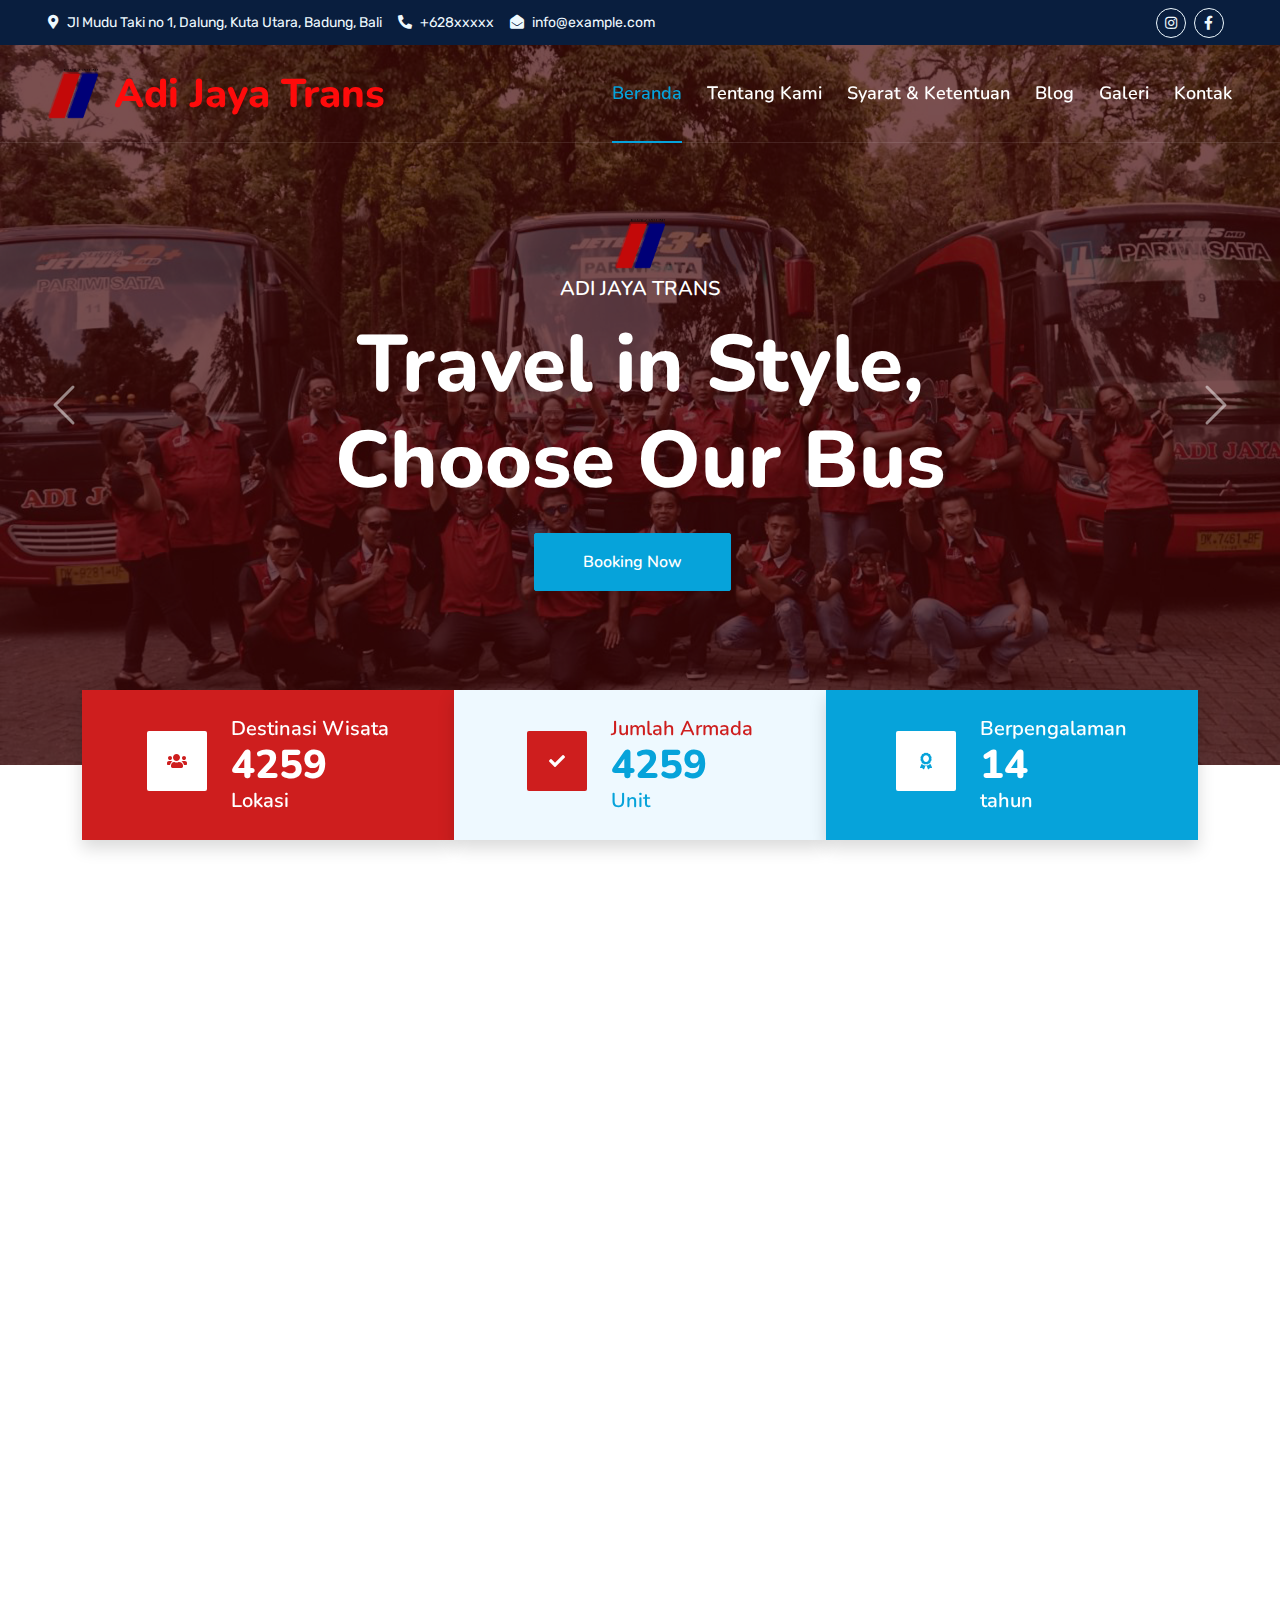
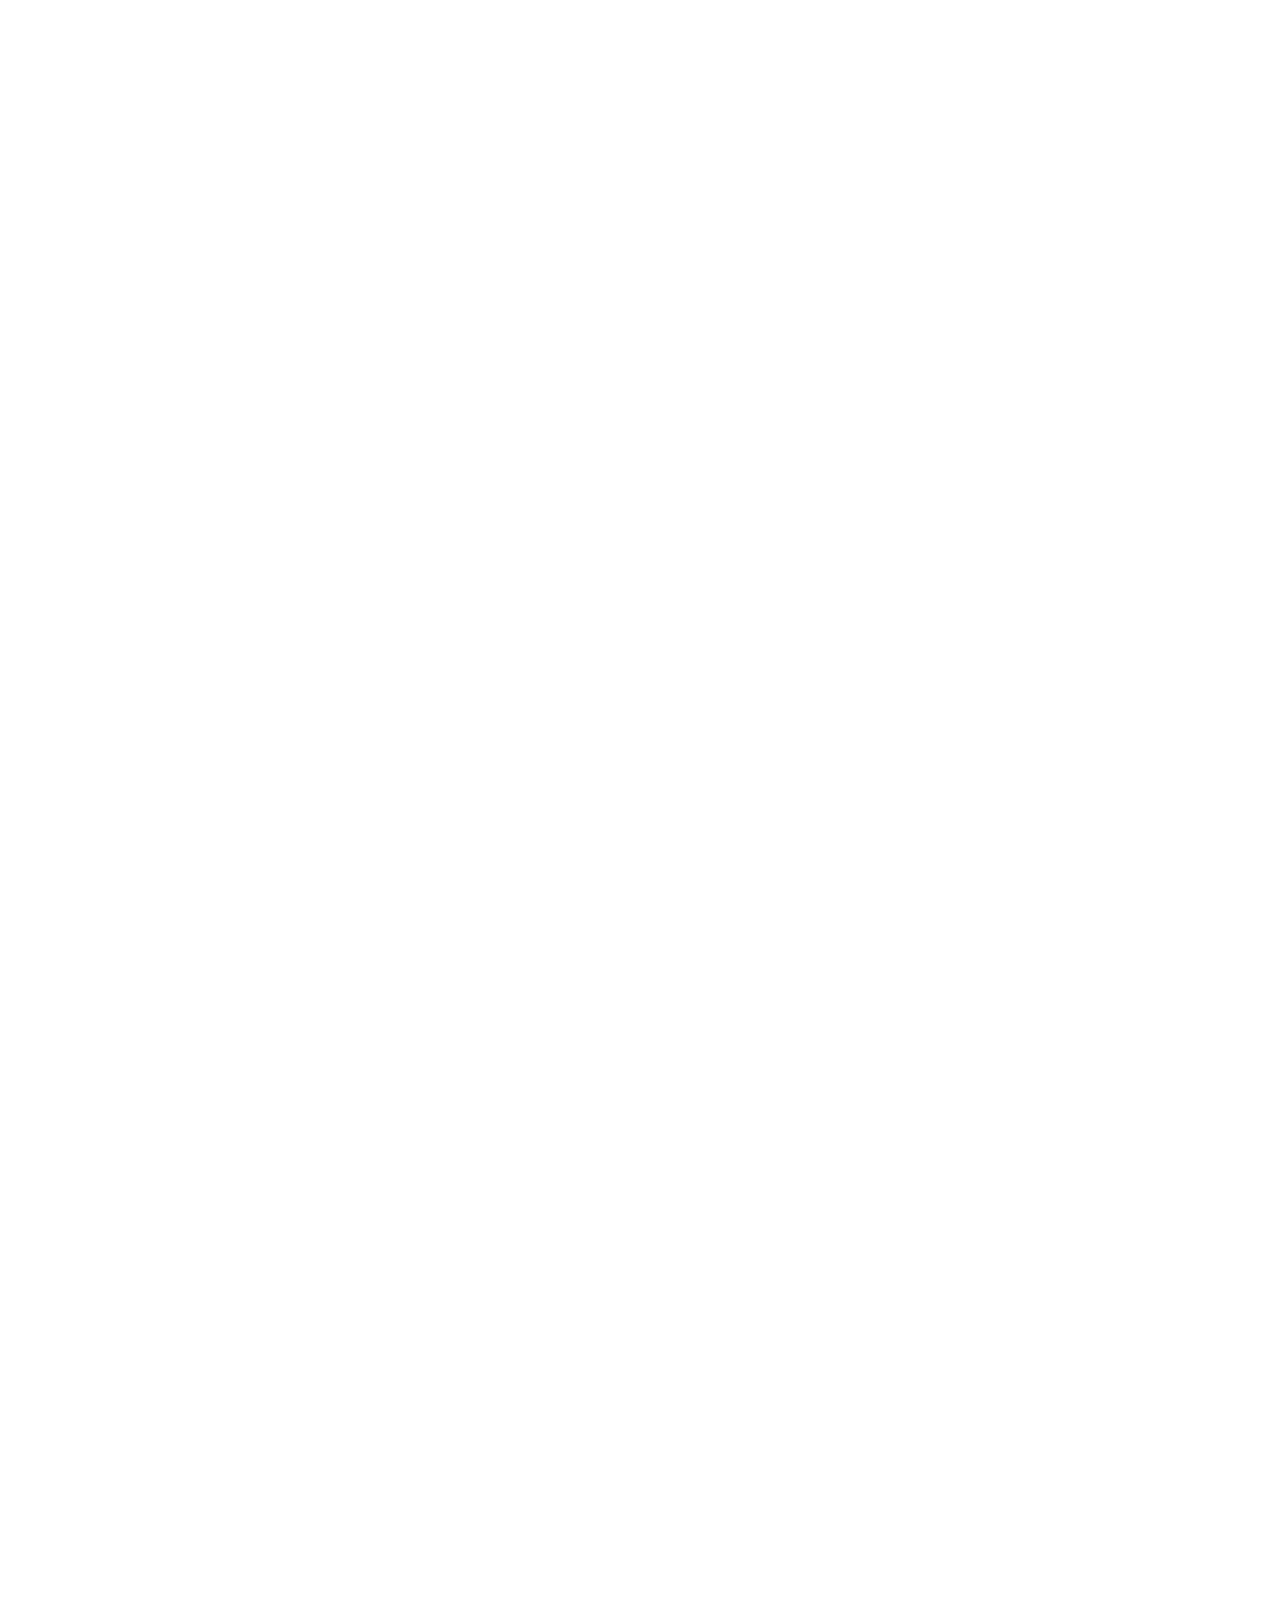
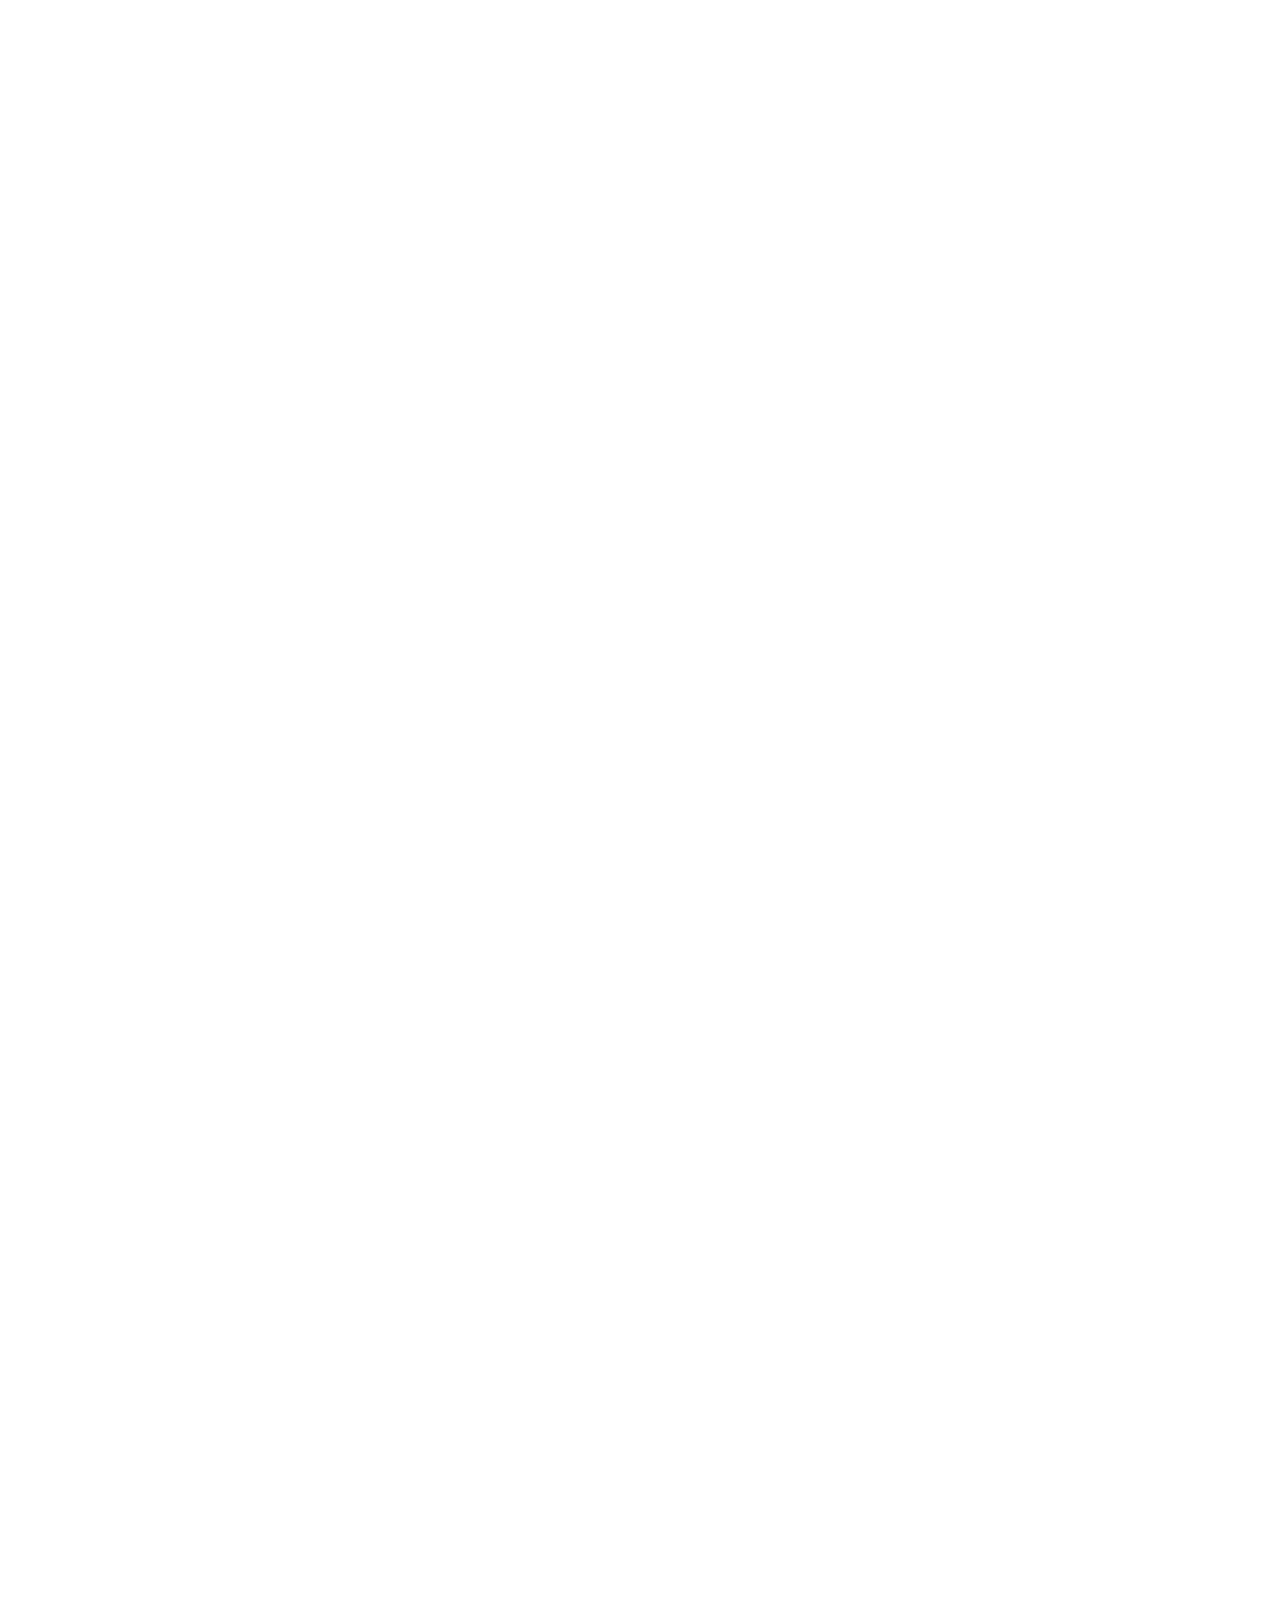
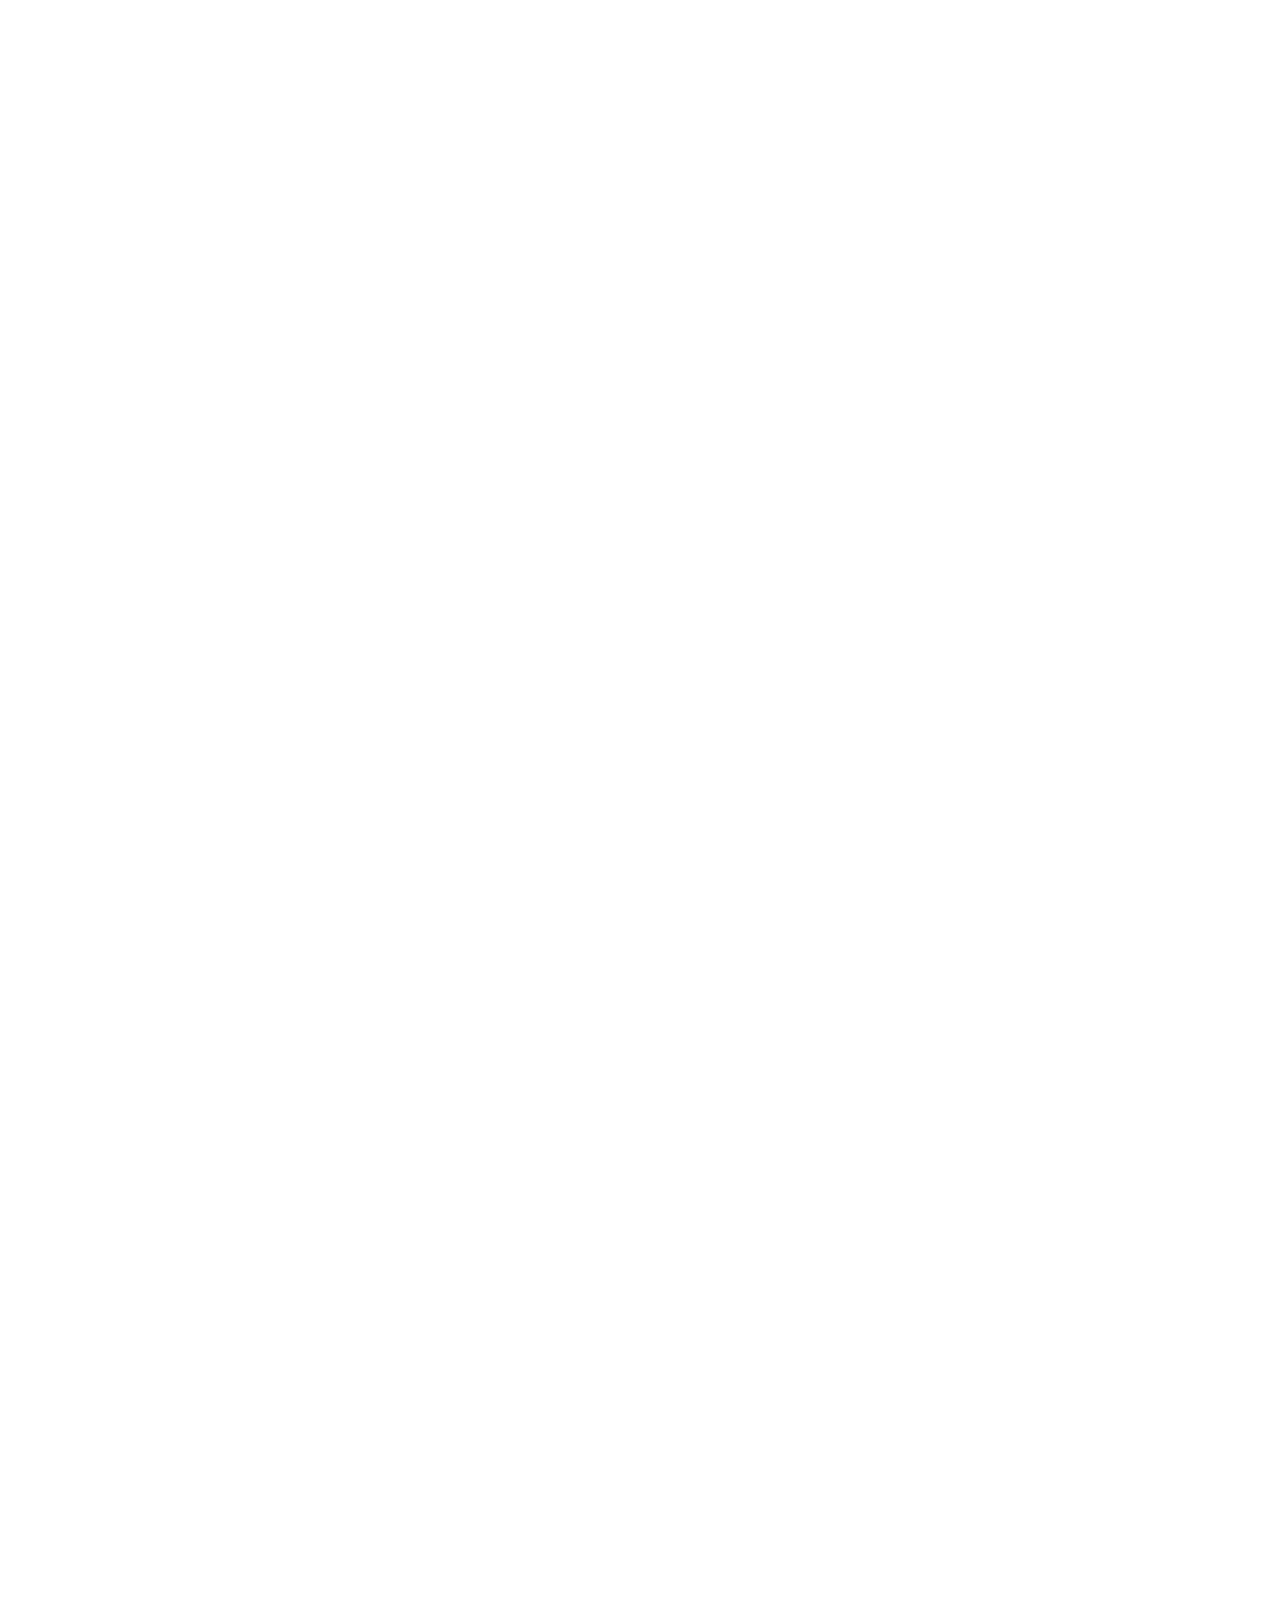
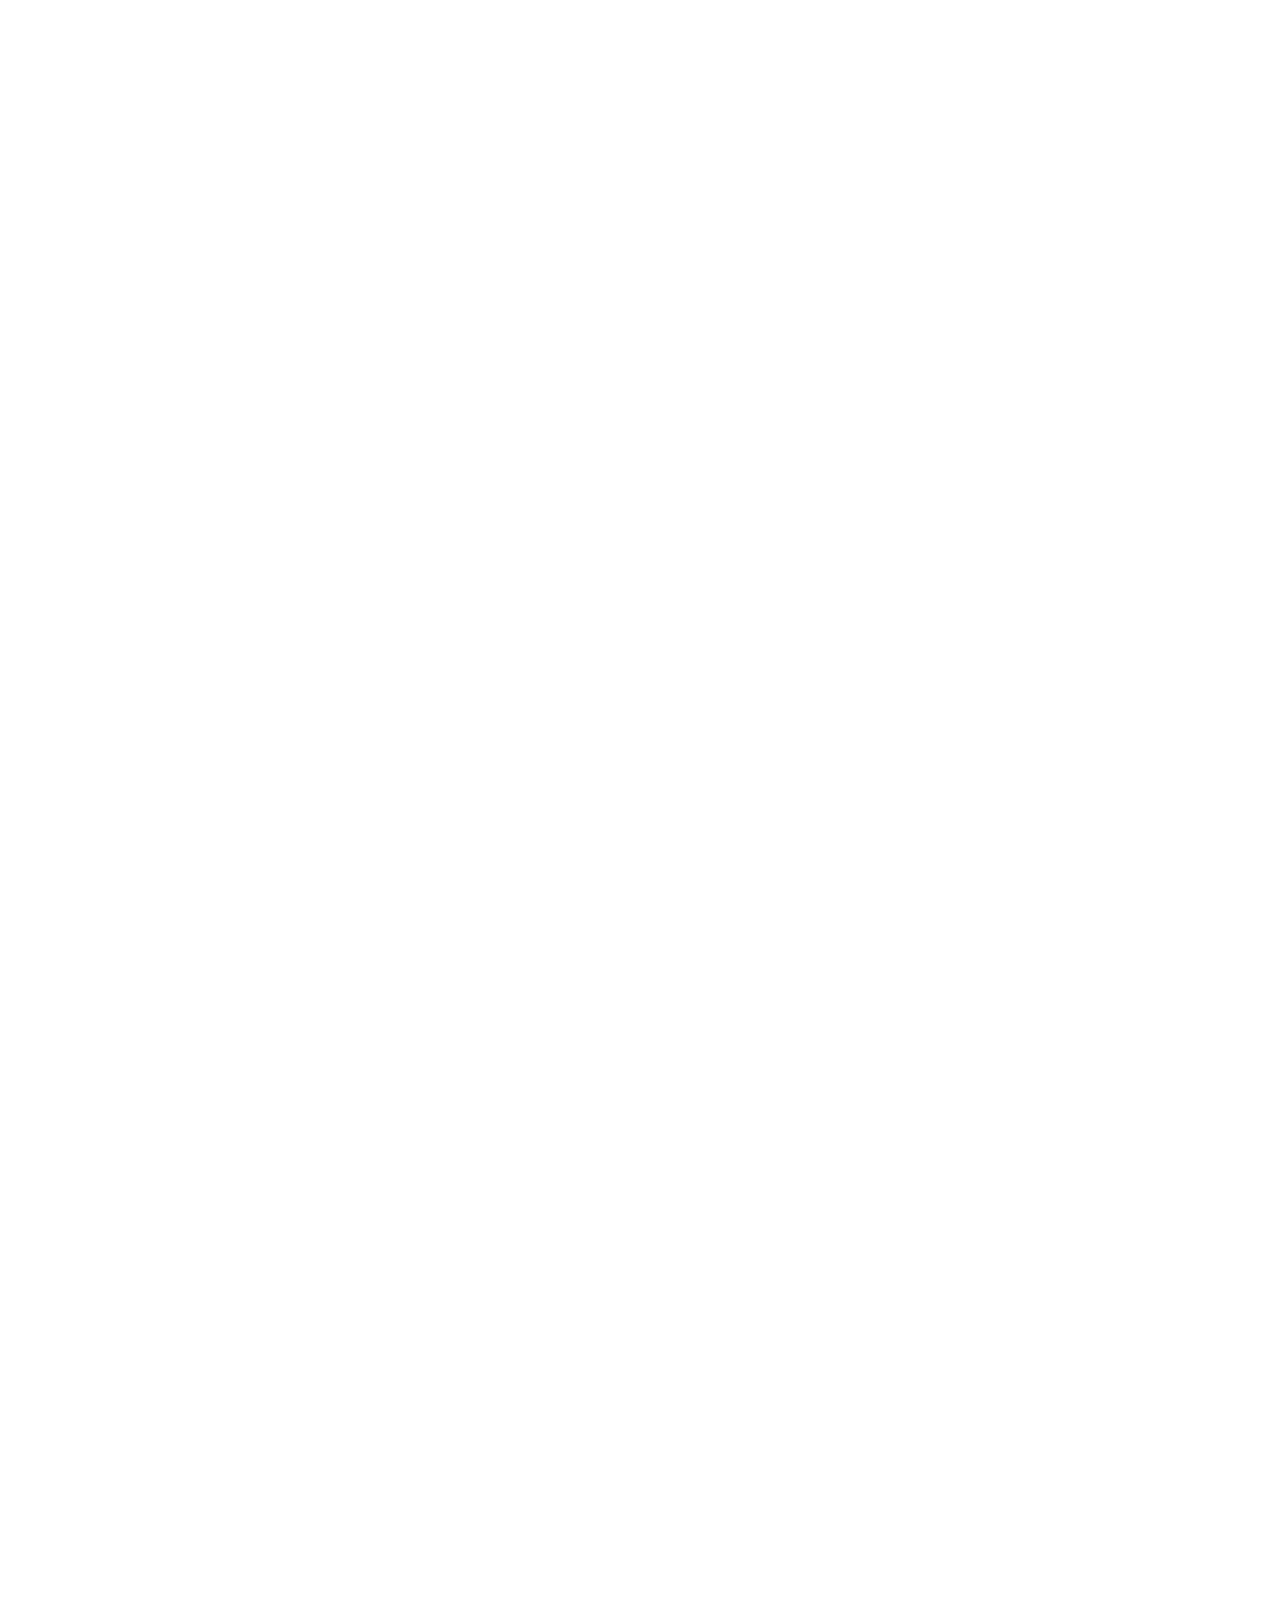
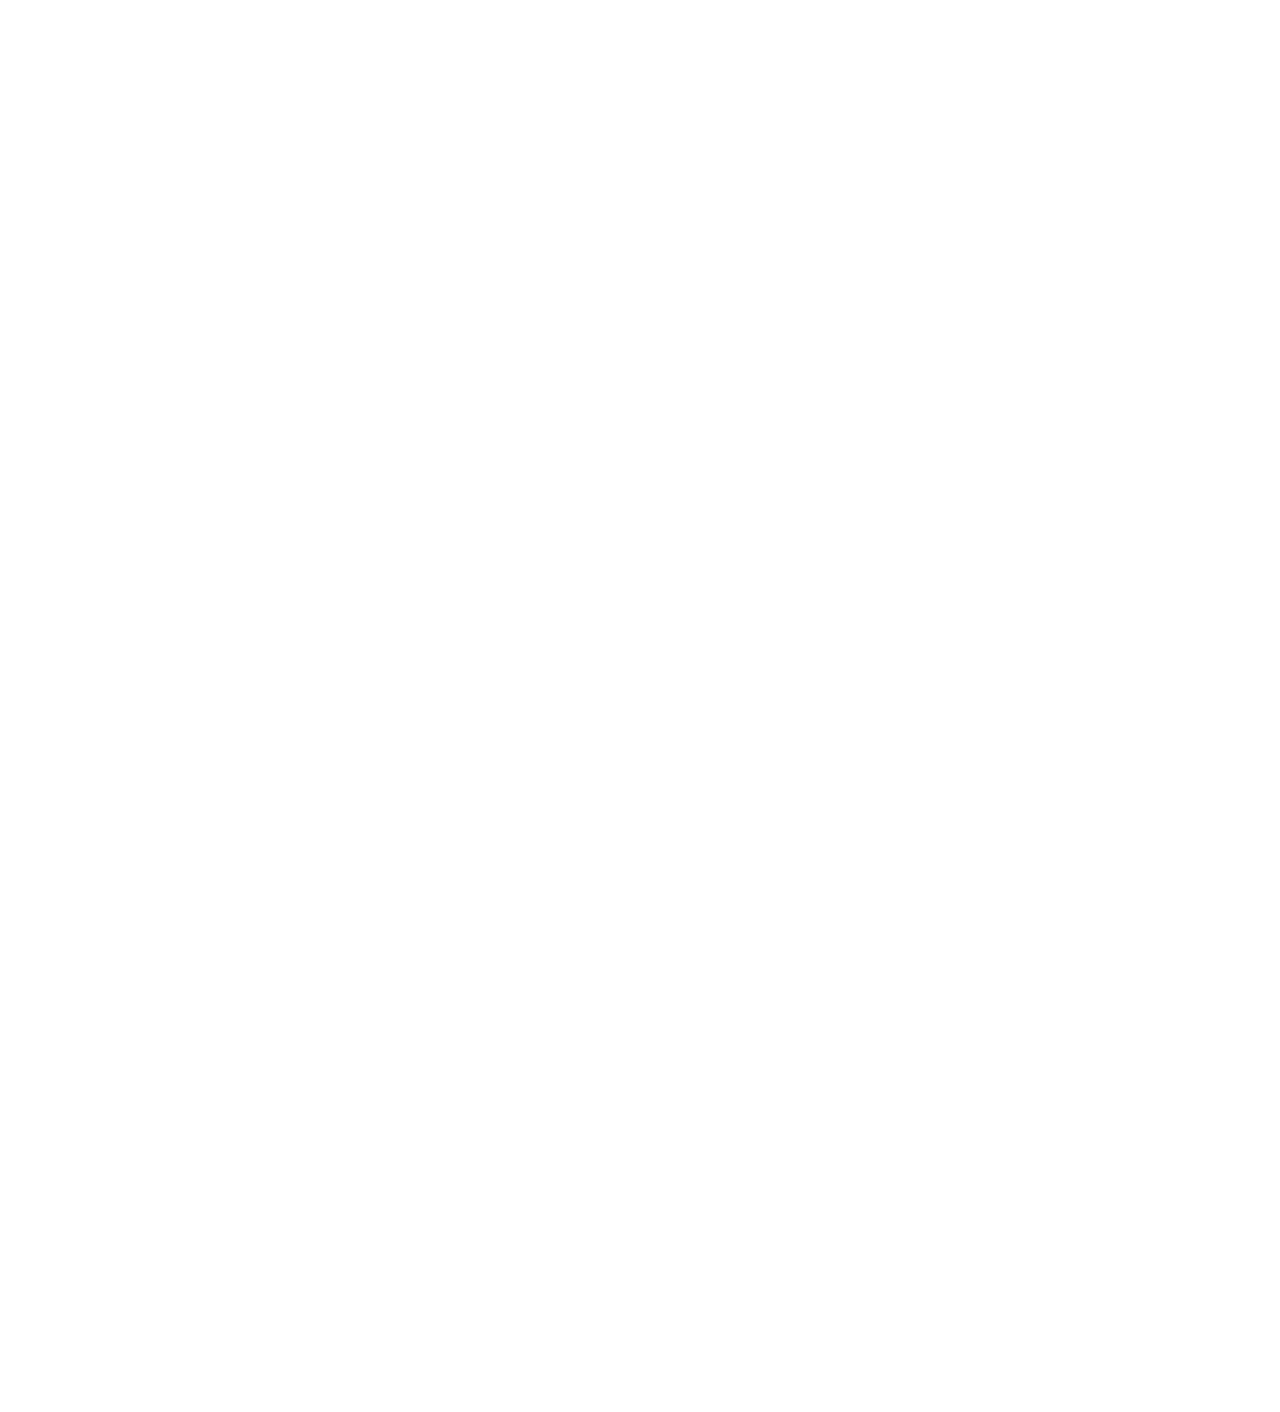
==== index.html @ eb5b50e1 "Add files via upload" ====
<!DOCTYPE html>
<html lang="en">

<head>
    <meta charset="utf-8">
    <title>Adi Jaya Trans</title>
    <link rel="icon" type="image/png" href ="D:\ADI JAYA\web\adi jaya trans\img\LOGO-ADI-JAYA.png">
    <meta content="width=device-width, initial-scale=1.0" name="viewport">
    <meta content="Free HTML Templates" name="keywords">
    <meta content="Free HTML Templates" name="description">

    <!-- Favicon -->
    <link href="img/favicon.ico" rel="icon">

    <!-- Google Web Fonts -->
    <link rel="preconnect" href="https://fonts.googleapis.com">
    <link rel="preconnect" href="https://fonts.gstatic.com" crossorigin>
    <link href="https://fonts.googleapis.com/css2?family=Nunito:wght@400;600;700;800&family=Rubik:wght@400;500;600;700&display=swap" rel="stylesheet">

    <!-- Icon Font Stylesheet -->
    <link href="https://cdnjs.cloudflare.com/ajax/libs/font-awesome/5.10.0/css/all.min.css" rel="stylesheet">
    <link href="https://cdn.jsdelivr.net/npm/bootstrap-icons@1.4.1/font/bootstrap-icons.css" rel="stylesheet">

    <!-- Libraries Stylesheet -->
    <link href="lib/owlcarousel/assets/owl.carousel.min.css" rel="stylesheet">
    <link href="lib/animate/animate.min.css" rel="stylesheet">

    <!-- Customized Bootstrap Stylesheet -->
    <link href="css/bootstrap.min.css" rel="stylesheet">

    <!-- Template Stylesheet -->
    <link href="css/style.css" rel="stylesheet">
</head>

<body>
    <!-- Spinner Start -->
    <div id="spinner" class="show bg-white position-fixed translate-middle w-100 vh-100 top-50 start-50 d-flex align-items-center justify-content-center">
        <div class="spinner"></div>
    </div>
    <!-- Spinner End -->


    <!-- Topbar Start -->
    <div class="container-fluid bg-dark px-5 d-none d-lg-block">
        <div class="row gx-0">
            <div class="col-lg-8 text-center text-lg-start mb-2 mb-lg-0">
                <div class="d-inline-flex align-items-center" style="height: 45px;">
                    <small class="me-3 text-light"><i class="fa fa-map-marker-alt me-2"></i>Jl Mudu Taki no 1, Dalung, Kuta Utara, Badung, Bali</small>
                    <small class="me-3 text-light"><i class="fa fa-phone-alt me-2"></i>+628xxxxx</small>
                    <small class="text-light"><i class="fa fa-envelope-open me-2"></i>info@example.com</small>
                </div>
            </div>
            <div class="col-lg-4 text-center text-lg-end">
                <div class="d-inline-flex align-items-center" style="height: 45px;">
                    <a class="btn btn-sm btn-outline-light btn-sm-square rounded-circle me-2" href="https://instagram.com/adijaya.trans?igshid=Yzg5MTU1MDY="><i class="fab fa-instagram fw-normal"></i></a>
                    <a class="btn btn-sm btn-outline-light btn-sm-square rounded-circle me-2" href=""><i class="fab fa-facebook-f fw-normal"></i></a>
                </div>
            </div>
        </div>
    </div>
    <!-- Topbar End -->


    <!-- Navbar & Carousel Start -->
    <div class="container-fluid position-relative p-0">
        <nav class="navbar navbar-expand-lg navbar-dark px-5 py-3 py-lg-0">
            <a href="index.html" class="navbar-brand p-0">
            <img  src="img/LOGO-ADI-JAYA.png" style="width: 50px; height: 50px;  cover;" alt="">
            </a>
            <a href="index.html" class="navbar-brand p-0">
                <h1 class="m-0"></i>Adi Jaya Trans</h1>
            </a>
            <button class="navbar-toggler" type="button" data-bs-toggle="collapse" data-bs-target="#navbarCollapse">
                <span class="fa fa-bars"></span>
            </button>
            <div class="collapse navbar-collapse" id="navbarCollapse">
                <div class="navbar-nav ms-auto py-0">
                    <a href="index.html" class="nav-item nav-link active">Beranda</a>
                    <a href="about.html" class="nav-item nav-link">Tentang Kami</a>
                    <a href="service.html" class="nav-item nav-link">Syarat & Ketentuan</a>
                    <a href="blog.html" class="nav-item nav-link ">Blog</a>
                    <a href="team.html" class="nav-item nav-link ">Galeri</a>
                    <a href="contact.html" class="nav-item nav-link">Kontak</a>
                </div>
             </div>
        </nav>

        <div id="header-carousel" class="carousel slide carousel-fade" data-bs-ride="carousel">
            <div class="carousel-inner">
                <div class="carousel-item active">
                    <img class="w-100" src="img/carousel-1.jpg" alt="Image">
                    <div class="carousel-caption d-flex flex-column align-items-center justify-content-center">
                        <div class="p-3" style="max-width: 900px;">
                            <img class="animated slideInDown mb-2" src="img/LOGO-ADI-JAYA.png" style="width: 50px; height: 50px;  cover;" alt="">
                            <h5 class="text-white text-uppercase mb-3 animated slideInDown">Adi Jaya Trans</h5>
                            <h1 class="display-1 text-white mb-md-4 animated zoomIn">Travel in Style, Choose Our Bus</h1>
                            <a href="https://api.whatsapp.com/send?phone=6285952666060" class="btn btn-primary py-md-3 px-md-5 me-3 animated slideInLeft">Booking Now</a>    
                        </div>
                    </div>
                </div>
                <div class="carousel-item">
                    <img class="w-100" src="img/carousel-2.jpg" alt="Image">
                    <div class="carousel-caption d-flex flex-column align-items-center justify-content-center">
                        <div class="p-3" style="max-width: 900px;">
                            <img class="animated slideInDown mb-2" src="img/LOGO-ADI-JAYA.png" style="width: 50px; height: 50px;  cover;" alt="">
                            <h5 class="text-white text-uppercase mb-3 animated slideInDown">Adi Jaya Trans</h5>
                            <h1 class="display-1 text-white mb-md-4 animated zoomIn">Let's Explore The World </h1>
                            <a href="https://api.whatsapp.com/send?phone=6285952666060" class="btn btn-primary py-md-3 px-md-5 me-3 animated slideInLeft">Booking Now</a>
                        </div>
                    </div>
                </div>
            </div>
            <button class="carousel-control-prev" type="button" data-bs-target="#header-carousel"
                data-bs-slide="prev">
                <span class="carousel-control-prev-icon" aria-hidden="true"></span>
                <span class="visually-hidden">Previous</span>
            </button>
            <button class="carousel-control-next" type="button" data-bs-target="#header-carousel"
                data-bs-slide="next">
                <span class="carousel-control-next-icon" aria-hidden="true"></span>
                <span class="visually-hidden">Next</span>
            </button>
        </div>
    </div>
    <!-- Navbar & Carousel End -->
    <!-- Facts Start -->
    <div class="container-fluid facts py-5 pt-lg-0">
        <div class="container py-5 pt-lg-0">
            <div class="row gx-0">
                <div class="col-lg-4 wow zoomIn" data-wow-delay="0.1s">
                    <div class="bg-primary2 shadow d-flex align-items-center justify-content-center p-4" style="height: 150px;">
                        <div class="bg-white d-flex align-items-center justify-content-center rounded mb-2" style="width: 60px; height: 60px;">
                            <i class="fa fa-users text-primary2"></i>
                        </div>
                        <div class="ps-4">
                            <h5 class="text-white mb-0">Destinasi Wisata</h5>
                            <h1 class="text-white mb-0" data-toggle="counter-up">12345</h1>
                            <h5 class="text-white mb-0">Lokasi</h5>
                        </div>
                    </div>
                </div>
                <div class="col-lg-4 wow zoomIn" data-wow-delay="0.3s">
                    <div class="bg-light shadow d-flex align-items-center justify-content-center p-4" style="height: 150px;">
                        <div class="bg-primary2 d-flex align-items-center justify-content-center rounded mb-2" style="width: 60px; height: 60px;">
                            <i class="fa fa-check text-white"></i>
                        </div>
                        <div class="ps-4">
                            <h5 class="text-primary2 mb-0">Jumlah Armada</h5>
                            <h1 class="text-primary mb-0" data-toggle="counter-up">12345</h1>
                            <h5 class="text-primary mb-0">Unit</h5>
                        </div>
                    </div>
                </div>
                <div class="col-lg-4 wow zoomIn" data-wow-delay="0.6s">
                    <div class="bg-primary shadow d-flex align-items-center justify-content-center p-4" style="height: 150px;">
                        <div class="bg-white d-flex align-items-center justify-content-center rounded mb-2" style="width: 60px; height: 60px;">
                            <i class="fa fa-award text-primary"></i>
                        </div>
                        <div class="ps-4">
                            <h5 class="text-white mb-0">Berpengalaman</h5>
                            <h1 class="text-white mb-0" data-toggle="counter-up">40</h1>
                            <h5 class="text-white mb-0">tahun</h5>
                        </div>
                    </div>
                </div>
            </div>
        </div>
    </div>
    <!-- Facts Start -->


    <!-- About Start -->
    <div class="container-fluid py-5 wow fadeInUp" data-wow-delay="0.1s">
        <div class="container py-5">
            <div class="row g-5">
                <div class="col-lg-7">
                    <div class="section-title position-relative pb-3 mb-5">
                        <h5 class="fw-bold text-primary2 text-uppercase">Tentang Kami</h5>
                        <h1 class="mb-0">Jasa Transportasi Bus Terpercaya di Bali</h1>
                    </div>
                    <p class="mb-4">Temukan solusi perjalanan terbaik di Bali bersama Adi Jaya Trans. Adi Jaya Bus Bali merupakan sebuah  perusahaan transportasi bus yang telah beroperasi  sejak tahun 1983 dari Singaraja, Seiring dengan perjalanan waktu telah merambah sektor pariwisata dengan menyediakan jasa pelayanan sewa bus pariwisata di bali untuk berbagai keperluan konsumen kami</p>
                    <div class="row g-0 mb-3">
                        <div class="col-sm-6 wow zoomIn" data-wow-delay="0.2s">
                            <h5 class="mb-3"><i class="fa fa-check text-primary2 me-3"></i>Harga Terjangkau</h5>
                            <h5 class="mb-3"><i class="fa fa-check text-primary2 me-3"></i>Armada Bersih</h5>
                        </div>
                        <div class="col-sm-6 wow zoomIn" data-wow-delay="0.4s">
                            <h5 class="mb-3"><i class="fa fa-check text-primary me-3"></i>Driver Disiplin</h5>
                            <h5 class="mb-3"><i class="fa fa-check text-primary me-3"></i>Berpengalaman</h5>
                        </div>
                    </div>
                    <div class="d-flex align-items-center mb-4 wow fadeIn" data-wow-delay="0.6s">
                        <div class="bg-primary2 d-flex align-items-center justify-content-center rounded" style="width: 60px; height: 60px;">
                            <i class="fa fa-phone-alt text-white"></i>
                        </div>
                        <div class="ps-4">
                            <h5 class="mb-2">Hubungi Kami Jika Anda Memiliki Pertanyaan</h5>
                            <h4 class="text-primary mb-0">+628xxxxx</h4>
                        </div>
                    </div>
                    <a href="quote.html" class="btn btn-primary py-3 px-5 mt-3 wow zoomIn" data-wow-delay="0.9s">Hubungi Kami</a>
                </div>
                <div class="col-lg-5" style="min-height: 500px;">
                    <div class="position-relative h-100">
                        <img class="position-absolute w-100 h-100 rounded wow zoomIn" data-wow-delay="0.9s" src="img/about-2.jpg" style="object-fit: cover;">
                    </div>
                </div>
            </div>
        </div>
    </div>
    <!-- About End -->


    <!-- Features Start -->
    <div class="container-fluid py-5 wow fadeInUp" data-wow-delay="0.1s">
        <div class="container py-5">
            <div class="section-title text-center position-relative pb-3 mb-5 mx-auto" style="max-width: 600px;">
                <h5 class="fw-bold text-primary text-uppercase">Why Choose Us</h5>
                <h1 class="mb-0">Sewa Bus Murah Di Bali dengan Fasilitas Terbaik</h1>
            </div>
            <div class="row g-5">
                <div class="col-lg-4">
                    <div class="row g-5">
                        <div class="col-12 wow zoomIn" data-wow-delay="0.2s">
                            <div class="bg-primary2 rounded d-flex align-items-center justify-content-center mb-3" style="width: 60px; height: 60px;">
                                <i class="fa fa-credit-card text-white"></i>
                            </div>
                            <h4>Harga Bersahabat </h4>
                            <p class="mb-0">Harga sewa bus yang kami tawarkan adalah harga sewa bus di bali yang murah dan masih masuk akal karena kami ingin menjadi sahabat perjalanan Anda di bali serta ingin memberikan sevice terbaik untuk Anda</p>
                        </div>
                        <div class="col-12 wow zoomIn" data-wow-delay="0.6s">
                            <div class="bg-primary2 rounded d-flex align-items-center justify-content-center mb-3" style="width: 60px; height: 60px;">
                                <i class="fa fa-thumbs-up text-white"></i>
                            </div>
                            <h4>Pelayanan Terbaik</h4>
                            <p class="mb-0">Po bus Adi jaya berkomitmen untuk selalu memberikan pelayanan yang terbaik dan kami selalu siap memberikan sambutan hangat kami untuk membuat anda puas dengan layanan rental bus di bali kami.</p>
                        </div>
                        <div class="col-12 wow zoomIn" data-wow-delay="0.6s">
                            <div class="bg-primary2 rounded d-flex align-items-center justify-content-center mb-3" style="width: 60px; height: 60px;">
                                <i class="fa fa-bus text-white"></i>
                            </div>
                            <h4>Armada Terbaik</h4>
                            <p class="mb-0">Adi Jaya selalu memastikan bahwa semua kendaraan di service secara rutin dan selalu terawat sebelum di sewakan. Perihal tersebut kami lakukan untuk kenyamanan dan keamanan saat digunakan.</p>
                        </div>
                    </div>
                </div>
                <div class="col-lg-4  wow zoomIn" data-wow-delay="0.9s" style="min-height: 350px;">
                    <div class="position-relative h-100">
                        <img class="position-absolute w-100 h-100 rounded wow zoomIn" data-wow-delay="0.1s" src="img/feature.jpg" style="object-fit: cover;">
                    </div>
                </div>
                <div class="col-lg-4">
                    <div class="row g-5">
                        <div class="col-12 wow zoomIn" data-wow-delay="0.4s">
                            <div class="bg-primary rounded d-flex align-items-center justify-content-center mb-3" style="width: 60px; height: 60px;">
                                <i class="fa fa-id-card text-white"></i>
                            </div>
                            <h4>Driver Disiplin</h4>
                            <p class="mb-0">Semua driver adi jaya bus telah dipilih melalui seleksi yang ketat dan sudah terlatih serta sudah berpengalaman dan mengerti tempat wisata dan kuliner yang ada di balir</p>
                        </div>
                        <div class="col-12 wow zoomIn" data-wow-delay="0.4s">
                            <div class="bg-primary rounded d-flex align-items-center justify-content-center mb-3" style="width: 60px; height: 60px;">
                                <i class="fa fa-history text-white"></i>
                            </div>
                            <h4>Berpengalaman</h4>
                            <p class="mb-0">Adi Jaya Bus didirikan untuk menawarkan kualitas layana untuk semua klien kami. dan telah bekerja keras untuk unggul sebagai perusahaan terkemuka</p>
                        </div>
                        <div class="col-12 wow zoomIn" data-wow-delay="0.8s">
                            <div class="bg-primary rounded d-flex align-items-center justify-content-center mb-3" style="width: 60px; height: 60px;">
                                <i class="fa fa-check text-white"></i>
                            </div>
                            <h4>Mengerti Kebutuhan</h4>
                            <p class="mb-0">Kami berorientasi pada layanan yang optimal dan efisien sesuai kebutuhan para pelanggan. Dan kami selaku sewa bus pariwisata akan selalu memberikan harga sewa bus yang wajar</p>
                        </div>
                    </div>
                </div>
            </div>
            <div class="section-title text-center position-relative pb-3 mt-5 mb-5 mx-auto" style="max-width: 600px;">
                <h1 class="mb-0">Keuntungan Sewa Bus Bali Di Adi Jaya Trans</h1>
            </div>
            <div class="row g-5">
                <div class="col-lg-7">
                    <h5 class="mb-3"><i class="fa fa-bus text-primary2 me-3"></i>Menyediakan Berbagai Pilihan Sewa Bus Di Bali</h5>
                    <p class="mb-4">Anda ingin menyewa bus di bali  untuk sekeluarga, rombongan dengan banyak teman? Apapun kebutuhan bus yang anda inginkan, kami bisa menyediakan sesuai keinginan anda.</p>
                    <h5 class="mb-3"><i class="fa fa-thumbs-up text-primary2 me-3"></i>Harga Sewa Bus Pariwisata Bali Yang Bersahabat</h5>
                    <p class="mb-4">Tidak perlu khawatir mengenai harga sewa bus karena dijamin harga sewa bus adi jaya yang kami terapkan sangat terjangkau, dibandingkan harga pasaran.</p>
                    <h5 class="mb-3"><i class="fa fa-plus text-primary2 me-3"></i>Armada Bus Termasuk Sudah Diasuransikan </h5>
                    <p class="mb-4">Tidak perlu takut akan menanggung resiko biaya tak terduga karena terjadi hal buruk diperjalanan. Sebab semua armada adi jaya bus telah tercover asuransi. Jadi, semisal terjadi hal buruk, anda tidak perlu mengganti biaya sepeserpun.</p>
                    <h5 class="mb-3"><i class="fa fa-map-marker-alt text-primary2 me-3"></i>Antar & Jemput Bus Sesuai Kesepakatan</h5>
                    <p class="mb-4">Kami berusaha semaksimal mungkin dalam memberi kemudahan dan kenyaman bagi setiap pelanggan. Oleh karenanya, kami selaku penyedia jasa sewa bus di bali siap melakukan antar jemput, di lokasi-lokasi tertentu sesuai kesepakatan</p>
                    <h5 class="mb-3"><i class="fa fa-gavel text-primary2 me-3"></i>Mempunya Izin Resmi</h5>
                    <p class="mb-4">Adi Jaya Bus bukan perusahaan abal-abal yang hanya mencari keuntungan sesaat. Sebab kami sudah mempunya izin resmi sebagai perusahaan jasa sewa bus yang terpercaya. Jadi mengenai legalitas, tak perlu diragukan lagi.</p>
                    <a href="quote.html" class="btn btn-primary py-3 px-5 mt-3 wow zoomIn" data-wow-delay="0.9s">Hubungi Kami</a>
                </div>
                <div class="col-lg-5" style="min-height: 500px;">
                    <div class="position-relative h-100">
                        <img class="position-absolute w-100 h-100 rounded wow zoomIn" data-wow-delay="0.9s" src="img/about.jpg" style="object-fit: cover;">
                    </div>
                </div>
            </div>
        </div>
    </div>
    <!-- Features Start -->

    <!-- Service Start -->
    <div class="container-fluid py-5 wow fadeInUp" data-wow-delay="0.1s">
        <div class="container py-5">
            <div class="section-title text-center position-relative pb-3 mb-5 mx-auto" style="max-width: 600px;">
                <h5 class="fw-bold text-primary2 text-uppercase">Fasilitas Kami</h5>
                <h1 class="mb-0">Fasilitas Terbaik untuk Perjalanan Anda</h1>
            </div>
            <div class="row g-5">
                <div class="col-lg-4 col-md-6 wow zoomIn" data-wow-delay="0.3s">
                    <div class="service-item bg-light2 rounded d-flex flex-column align-items-center justify-content-center text-center">
                        <div class="service-icon">
                            <i class="fa fa-thermometer-half  text-white"></i>
                        </div>
                        <h4 class="mb-3">Full AC</h4>
                    </div>
                </div>
                <div class="col-lg-4 col-md-6 wow zoomIn" data-wow-delay="0.6s">
                    <div class="service-item bg-light rounded d-flex flex-column align-items-center justify-content-center text-center">
                        <div class="service-icon">
                            <i class="fa fa-music text-white"></i>
                        </div>
                        <h4 class="mb-3">Karoake</h4>
                    </div>
                </div>
                <div class="col-lg-4 col-md-6 wow zoomIn" data-wow-delay="0.9s">
                    <div class="service-item bg-light2 rounded d-flex flex-column align-items-center justify-content-center text-center">
                        <div class="service-icon">
                            <i class="fa fa-play  text-white"></i>
                        </div>
                        <h4 class="mb-3">LCD Screen</h4>
                    </div>
                </div>
                <div class="col-lg-4 col-md-6 wow zoomIn" data-wow-delay="0.9s">
                    <div class="service-item bg-light rounded d-flex flex-column align-items-center justify-content-center text-center">
                        <div class="service-icon">
                            <i class="fa fa-volume-up  text-white"></i>
                        </div>
                        <h4 class="mb-3">Sound System</h4>
                    </div>
                </div>
                <div class="col-lg-4 col-md-6 wow zoomIn" data-wow-delay="0.6s">
                    <div class="service-item bg-light2 rounded d-flex flex-column align-items-center justify-content-center text-center">
                        <div class="service-icon">
                            <i class="fa fa-circle text-white"></i>
                        </div>
                        <h4 class="mb-3">DVD Player</h4>
                        <a class="btn btn-lg btn-primary rounded" href="">
                            <i class="bi bi-arrow-right"></i>
                        </a>
                    </div>
                </div>
                <div class="col-lg-4 col-md-6 wow zoomIn" data-wow-delay="0.6s">
                    <div class="service-item bg-light rounded d-flex flex-column align-items-center justify-content-center text-center">
                        <div class="service-icon">
                            <i class="fa fa-plug text-white"></i>
                        </div>
                        <h4 class="mb-3">Stop Kontak</h4>
                    </div>
                </div>
            
                <div class="col-lg-4 col-md-6 wow zoomIn" data-wow-delay="0.6s">
                    <div class="service-item bg-light2 rounded d-flex flex-column align-items-center justify-content-center text-center">
                        <div class="service-icon">
                            <i class="fa fa-thumbs-up text-white"></i>
                        </div>
                        <h4 class="mb-3">Reclining seat</h4>
                    </div>
                </div>
                <div class="col-lg-4 col-md-6 wow zoomIn" data-wow-delay="0.6s">
                    <div class="service-item bg-light rounded d-flex flex-column align-items-center justify-content-center text-center">
                        <div class="service-icon">
                            <i class="fa fa-snowflake text-white"></i>
                        </div>
                        <h4 class="mb-3">Cool box</h4>
                    </div>
                </div>
                <div class="col-lg-4 col-md-6 wow zoomIn" data-wow-delay="0.6s">
                    <div class="service-item bg-light2 rounded d-flex flex-column align-items-center justify-content-center text-center">
                        <div class="service-icon">
                            <i class="fa fa-male text-white"></i>
                        </div>
                        <h4 class="mb-3">Toilet</h4>
                    </div>
                </div>
            </div>
        </div>
    </div>
    <!-- Service End -->
     <!-- Pricing Plan Start -->
     <div class="container-fluid py-5 wow fadeInUp" data-wow-delay="0.1s">
        <div class="container py-5">
            <div class="section-title text-center position-relative pb-3 mb-5 mx-auto" style="max-width: 600px;">
                <h1 class="mb-0">Syarat dan Ketentuan</h1>
            </div>
            <p class="mb-4">Sebelum memesan bus bali lainnya, mohon pelanggan untuk membaca syarat dan ketentuan yang berlaku di adi jaya bus dan sebelum melakukan pemesanan sewa bus pariwisata bali maupun mobil yang lainya, dan kami anggap telah menyetujui syarat dan ketentuan yang berlaku di perusahaan kami jika anda memesan apapun dari website kami</p>
            <div class="section-title text-center position-relative pb-3 mb-5 mx-auto" style="max-width: 600px;">
                <h2 class="mb-0">Pembayaran Sewa Bus</h2>
            </div>
            <div class="row g-0 mb-3">
                <div class="col-sm-20 wow zoomIn" data-wow-delay="0.2s">
                    <h5 class="mb-3"><i class="fa fa-check text-primary2 me-3"></i>Pembayaran untuk sewa bus dapat di lakukan jika anda konfirmasi dari kami tentang ketersediaan kendaraan.</h5>
                    <h5 class="mb-3"><i class="fa fa-check text-primary2 me-3"></i>Minimum 50 % deposit dari harga sewa.</h5>
                    <h5 class="mb-3"><i class="fa fa-check text-primary2 me-3"></i>Kami tidak akan mengkomfirmasi pemesanan tanpa deposit walaupun sebelumnya sudah komunikasi melalui media pelanggan gunakan</h5>
                    <h5 class="mb-3"><i class="fa fa-check text-primary2 me-3"></i>Harga sewa bus, silakan informasikan kepada kami program pemakaian bus, karena harga sewa bus berbeda – beda seuai program maupun jarak tempuh dan ukuran bus</h5>
                    <h5 class="mb-3"><i class="fa fa-check text-primary2 me-3"></i>Untuk pemesanan minimal 3 minggu sebelum pemakaian</h5>
                    <h5 class="mb-3"><i class="fa fa-check text-primary2 me-3"></i>Pelunasan pembayaran penyewaan pada saat tanggal penggunaan</h5>
                    <h5 class="mb-3"><i class="fa fa-check text-primary2 me-3"></i>Sisa tagihan bisa dilakukan dengan cara transfer bank milik adi jaya trans</h5>
                </div>
            </div>
            <div class="section-title text-center position-relative pb-3 mb-5 mx-auto" style="max-width: 600px;">
                <h2 class="mb-0">Perpanjangan Waktu Sewa Bus</h2>
            </div>
                <div class="row g-0 mb-3">
                    <div class="col-sm-20 wow zoomIn" data-wow-delay="0.2s">
                        <h5 class="mb-3"><i class="fa fa-check text-primary me-3"></i>Jika kalian ingin memperpanjang waktu sewa bus maupun sewa mobil lainya mohon di konfirmasikan kepada kami, agar kami dapat memberitahu tentang ketersediaan kendaraan.</h5>
                        <h5 class="mb-3"><i class="fa fa-check text-primary me-3"></i>Berlaku overtime charge jika melebihi waktu penggunaan dalam sehari sebesar 10% dari harga sewa bus pariwisata untuk setiap jam.</h5>
                        <h5 class="mb-3"><i class="fa fa-check text-primary me-3"></i>Penyewaan untuk 1 hari atau full day tour  durasi maksimum 12 jam.</h5>
                        <h5 class="mb-3"><i class="fa fa-check text-primary me-3"></i>Jika pelanggan tidak menggunakan durasi rental penuh selama 12 Jam dalam satu hari, sisa waktu tidak dapat ditambahkan ke hari berikutnya.</h5>
                        <h5 class="mb-3"><i class="fa fa-check text-primary me-3"></i>Untuk sewa bus pariwisata half day tour  durasi maksimum 6 jam.</h5>
                    </div>
                </div>
                <div class="section-title text-center position-relative pb-3 mb-5 mx-auto" style="max-width: 600px;">
                    <h2 class="mb-0">Ketentuan Pembatalan</h2>
                </div>
                <div class="row g-0 mb-3">
                    <div class="col-sm-20 wow zoomIn" data-wow-delay="0.2s">
                        <h5 class="mb-3"><i class="fa fa-check text-primary me-3"></i>Jika terjadi pembatalan pemesanan dari penyewa 1 hari sebelum tanggal penggunaan bus, uang deposit tidak di kembalikan.</h5>
                        <h5 class="mb-3"><i class="fa fa-check text-primary me-3"></i>Jika terjadi pembatalan pemesanan dari penyewa pada tanggal penggunaan akan dikenakan biaya pembatalan sebesar 100% dari total harga penyewaan</h5>
                        <h4 class="mb-0 text-primary2">Kami memiliki hak penuh dalam membuat keputusan teknis seperti pembatalan penyewaan pengalihan kendaraan serta administratif (extra charge) sesuai dengan ketentuan dan syarat dalam situasi:</h4>
                        <h5 class="mb-3"><i class="fa fa-ban text-primary2 me-3"></i>Jumlah penumpang melebihi jumlah kursi bus yang dipesan (kelebihan muatan).</h5>
                        <h5 class="mb-3"><i class="fa fa-ban text-primary2 me-3"></i>Rute yang diminta di luar dari perjanjian tujuan tempat wisata, driver berhak menolak.</h5>
                        <h5 class="mb-3"><i class="fa fa-ban text-primary2 me-3"></i>Permintaan melalui jalan kecil dan membahayakan penumpang, driver berhak menolak.</h5>
                        <h5 class="mb-3"><i class="fa fa-ban text-primary2 me-3"></i>Itenary perjalanan yang tidak sesuai, seperti penambahan dan perubahan rute serta waktu penyewaan bus.</h5>
                    </div>    
                </div>
                <div class="section-title text-center position-relative pb-3 mb-5 mx-auto" style="max-width: 600px;">
                    <h3 class="mb-0 text-primary2" >Sewa Bus Tidak Termasuk</h3>
                </div>
                <div class="row g-0 mb-2">
                    <div class="col-sm-20 wow zoomIn" data-wow-delay="0.2s">
                        <h5 class="mb-3"><i class="fa fa-times text-primary2 me-3"></i>Tiket Parkir</h5>
                        <h5 class="mb-3"><i class="fa fa-times text-primary2 me-3"></i>Tarif Tol</h5>
                        <h5 class="mb-3"><i class="fa fa-times text-primary2 me-3"></i>Pemandu Wisata</h5>
                        <h5 class="mb-3"><i class="fa fa-times text-primary2 me-3"></i>Tips untuk sopir dan assisten sopir</h5>
                    </div>
                </div>
                <div class="section-title text-center position-relative pb-3 mb-5 mx-auto" style="max-width: 600px;">
                    <h3 class="mb-0 text-primary">Sewa Bus Termasuk</h3>
                </div>
                <div class="row g-0 mb-2">
                    <div class="col-sm-20 wow zoomIn" data-wow-delay="0.2s">
                        <h5 class="mb-3"><i class="fa fa-check text-primary me-3"></i>Driver</h5>
                        <h5 class="mb-3"><i class="fa fa-check text-primary me-3"></i>Bahan Bakar Minyak</h5>
                    </div>
                </div>
    </div>
    <!-- Pricing Plan End -->
    <!-- Blog Start -->
    <div class="container-fluid py-5 wow fadeInUp" data-wow-delay="0.1s">
        <div class="container py-5">
            <div class="section-title text-center position-relative pb-3 mb-5 mx-auto" style="max-width: 600px;">
                <h5 class="fw-bold text-primary text-uppercase">Latest Blog</h5>
                <h1 class="mb-0">Baca Artikel Terbaru dari Blog Kami</h1>
            </div>
            <div class="row g-5">
                <div class="col-lg-4 wow slideInUp" data-wow-delay="0.3s">
                    <div class="blog-item bg-light rounded overflow-hidden">
                        <div class="blog-img position-relative overflow-hidden">
                            <img class="img-fluid" src="img/tour.jpg" alt="">
                        </div>
                        <div class="p-4">
                            <h4 class="mb-3">Tour Guide Bali, Jasa Pemandu Wisata Khusus Group</h4>
                            <p>Selain menyediakan jasa layanan sewa bus di bali, kami juga  telah bekerjasama dengan beberapa tour guide bali bagi yang ingin mengunakan jasa  pramuwisata saat berwisata…</p>
                            <a class="text-uppercase" href="">Selengkapnya <i class="bi bi-arrow-right"></i></a>
                        </div>
                    </div>
                </div>
                <div class="col-lg-4 wow slideInUp" data-wow-delay="0.6s">
                    <div class="blog-item bg-light rounded overflow-hidden">
                        <div class="blog-img position-relative overflow-hidden">
                            <img class="img-fluid" src="img/blog-1.jpg" alt="">
                        </div>
                        <div class="p-4">
                            <h4 class="mb-3">Kapasitas Bus Pariwisata & Rute Menentukan Harga Sewa</h4>
                            <p>Beda jumlah tempat duduk untuk bus berbeda pula juga kapasitas bus pariwisata tersebut, ukuran, dan besaran sewanya. Maka sebelum menyewanya ketahui lebih dulu…</p>
                            <a class="text-uppercase" href="">Read More <i class="bi bi-arrow-right"></i></a>
                        </div>
                    </div>
                </div>
                <div class="col-lg-4 wow slideInUp" data-wow-delay="0.9s">
                    <div class="blog-item bg-light rounded overflow-hidden">
                        <div class="blog-img position-relative overflow-hidden">
                            <img class="img-fluid" src="img/6hal.jpeg" alt="">
                        </div>
                        <div class="p-4">
                            <h4 class="mb-3">6 Hal Tentang Informasi Harga Sewa Bus Pariwisata Bali Perlu Ketahui</h4>
                            <p>Mengenai informasi harga sewa bus pariwisata bali pada dasarnya dipengaruhi dengan berbagai faktor, kami disini menginformasikan agar…</p>
                            <a class="text-uppercase" href="">Read More <i class="bi bi-arrow-right"></i></a>
                        </div>
                    </div>
                </div>
                <div class="col-lg-4 wow slideInUp" data-wow-delay="0.3s">
                    <div class="blog-item bg-light rounded overflow-hidden">
                        <div class="blog-img position-relative overflow-hidden">
                            <img class="img-fluid" src="img/carousel-2.jpg" alt="">
                        </div>
                        <div class="p-4">
                            <h4 class="mb-3">Perbedaan Jenis Bus Yang Perlu Di Ketahui Sebelum Menyewa</h4>
                            <p>Perbedaan Jenis Bus Pariwisata – Bisnis Karoseri Bus saat ini sudah sangat banyak dan menjamur. Namun sebelum kita melangkah lebih jauh membahas tentang karoseri bus, kita harus…</p>
                            <a class="text-uppercase" href="">Selengkapnya <i class="bi bi-arrow-right"></i></a>
                        </div>
                    </div>
                </div>
                <div class="col-lg-4 wow slideInUp" data-wow-delay="0.3s">
                    <div class="blog-item bg-light rounded overflow-hidden">
                        <div class="blog-img position-relative overflow-hidden">
                            <img class="img-fluid" src="img/mabuk.png" alt="">
                        </div>
                        <div class="p-4">
                            <h4 class="mb-3">Cara Mengatasi Mabuk Perjalanan Saat Naik Bus</h4>
                            <p>Mengatasi Mabuk Perjalanan Saat Naik Bus–kali ini admin bakal kasi tau tipsnya buat orang yang sering mabuk saat naik bus. Bepergian dengan naik…</p>
                            <a class="text-uppercase" href="">Selengkapnya <i class="bi bi-arrow-right"></i></a>
                        </div>
                    </div>
                </div>
                <div class="col-lg-4 wow slideInUp" data-wow-delay="0.3s">
                    <div class="blog-item bg-light rounded overflow-hidden">
                        <div class="blog-img position-relative overflow-hidden">
                            <img class="img-fluid" src="img/tips.jpg" alt="">
                        </div> 
                        <div class="p-4">
                            <h4 class="mb-3">Tips Memilih Sewa Bus Pariwisata Di Bali Agar Aman & Nyaman</h4>
                            <p>Tips memilih  sewa bus pariwisata kali ini admin bakal kasi tau bagaimana tipsnya untuk menyewa bus di bali biar nyaman dan aman dan langsung dengan…</p>
                            <a class="text-uppercase" href="">Selengkapnya <i class="bi bi-arrow-right"></i></a>
                        </div>
                    </div>
                </div>
            </div>
        </div>
    </div>
    <!-- Blog Start -->
    <!-- Footer Start -->
    <div class="container-fluid bg-dark text-light mt-5 wow fadeInUp" data-wow-delay="0.1s">
        <div class="container">
            <div class="row gx-5">
                <div class="col-lg-4 col-md-6 footer-about">
                    <div class="d-flex flex-column align-items-center justify-content-center text-center h-100 bg-primary p-4">
                        <a href="index.html" class="navbar-brand">
                            <h1 class="m-0 text-white"></i>Adi Jaya Trans</h1>
                        </a>
                        <p class="mt-3 mb-4">Adi Jaya Trans sebagai perusahaan layanan jasa Sewa Bus di Bali melayani pelanggan dari berbagai negara baik turis asing atau domestik. Semua keperluan sewa bus seperti wisata ke bali, tour, meeting, outing, wedding, overland, tamasya anak sekolah atau konferensi, dapat kami layani dengan profesional</p>
                    </div>
                </div>
                <div class="col-lg-8 col-md-6">
                    <div class="row gx-5">
                        <div class="col-lg-4 col-md-12 pt-5 mb-5">
                            <div class="section-title section-title-sm position-relative pb-3 mb-4">
                                <h3 class="text-light mb-0">Hubungi Kami</h3>
                            </div>
                            <div class="d-flex mb-2">
                                <i class="bi bi-geo-alt text-primary me-2"></i>
                                <p class="mb-0">Jl Mudu Taki no 1, Dalung, Kuta Utara, Badung, Bali</p>
                            </div>
                            <div class="d-flex mb-2">
                                <i class="bi bi-envelope-open text-primary me-2"></i>
                                <p class="mb-0">info@example.com</p>
                            </div>
                            <div class="d-flex mb-2">
                                <i class="bi bi-telephone text-primary me-2"></i>
                                <p class="mb-0">+628xxxxxx</p>
                            </div>
                            <div class="d-flex mt-4">
                                <a class="btn btn-primary btn-square me-2" href="#"><i class="fab fa-facebook-f fw-normal"></i></a>
                                <a class="btn btn-primary btn-square" href="https://instagram.com/adijaya.trans?igshid=Yzg5MTU1MDY="><i class="fab fa-instagram fw-normal"></i></a>
                            </div>
                        </div>
                        <div class="col-lg-4 col-md-12 pt-0 pt-lg-5 mb-5">
                            <div class="section-title section-title-sm position-relative pb-3 mb-4">
                                <h3 class="text-light mb-0">Pintasan</h3>
                            </div>
                            <div class="link-animated d-flex flex-column justify-content-start">
                                <a class="text-light mb-2" href="index.html"><i class="bi bi-arrow-right text-primary me-2"></i>Beranda</a>
                                <a class="text-light mb-2" href="about.html"><i class="bi bi-arrow-right text-primary me-2"></i>Tentang Kami</a>
                                <a class="text-light mb-2" href="service.html"><i class="bi bi-arrow-right text-primary me-2"></i>Syarat & Ketentuan</a>
                                <a class="text-light mb-2" href="blog.html"><i class="bi bi-arrow-right text-primary me-2"></i>Blog</a>
                                <a class="text-light mb-2" href="team.html"><i class="bi bi-arrow-right text-primary me-2"></i>Galeri</a>
                                <a class="text-light" href="contact.html"><i class="bi bi-arrow-right text-primary me-2"></i>Kontak</a>
                            </div>
                        </div>
                    </div>
                </div>
            </div>
        </div>
    </div>
    <div class="container-fluid text-white" style="background: #310707;">
        <div class="container text-center">
            <div class="row justify-content-end">
                <div class="col-lg-8 col-md-6">
                    <div class="d-flex align-items-center justify-content-center" style="height: 75px;">
                        <p class="mb-0">&copy; <a class="text-white border-bottom" href="#">Your Site Name</a>. All Rights Reserved. 
						
						<!--/*** This template is free as long as you keep the footer author’s credit link/attribution link/backlink. If you'd like to use the template without the footer author’s credit link/attribution link/backlink, you can purchase the Credit Removal License from "https://htmlcodex.com/credit-removal". Thank you for your support. ***/-->
						Designed by <a class="text-white border-bottom" href="https://htmlcodex.com">HTML Codex</a></p>
                    </div>
                </div>
            </div>
        </div>
    </div>
    <!-- Footer End -->


    <!-- JavaScript Libraries -->
    <script src="https://code.jquery.com/jquery-3.4.1.min.js"></script>
    <script src="https://cdn.jsdelivr.net/npm/bootstrap@5.0.0/dist/js/bootstrap.bundle.min.js"></script>
    <script src="lib/wow/wow.min.js"></script>
    <script src="lib/easing/easing.min.js"></script>
    <script src="lib/waypoints/waypoints.min.js"></script>
    <script src="lib/counterup/counterup.min.js"></script>
    <script src="lib/owlcarousel/owl.carousel.min.js"></script>

    <!-- Template Javascript -->
    <script src="js/main.js"></script>
</body>

</html>
---- css/style.css ----
/********** Template CSS **********/
:root {
    --primary: hsl(196, 95%, 44%);
    --primary2: hsl(0, 86%, 38%);
    --primary3: #131ebe;
    --secondary: #34AD54;
    --light: #EEF9FF;
    --dark: #091E3E;
}


/*** Spinner ***/
.spinner {
    width: 40px;
    height: 40px;
    background: var(--primary);
    margin: 100px auto;
    -webkit-animation: sk-rotateplane 1.2s infinite ease-in-out;
    animation: sk-rotateplane 1.2s infinite ease-in-out;
}

@-webkit-keyframes sk-rotateplane {
    0% {
        -webkit-transform: perspective(120px)
    }
    50% {
        -webkit-transform: perspective(120px) rotateY(180deg)
    }
    100% {
        -webkit-transform: perspective(120px) rotateY(180deg) rotateX(180deg)
    }
}

@keyframes sk-rotateplane {
    0% {
        transform: perspective(120px) rotateX(0deg) rotateY(0deg);
        -webkit-transform: perspective(120px) rotateX(0deg) rotateY(0deg)
    }
    50% {
        transform: perspective(120px) rotateX(-180.1deg) rotateY(0deg);
        -webkit-transform: perspective(120px) rotateX(-180.1deg) rotateY(0deg)
    }
    100% {
        transform: perspective(120px) rotateX(-180deg) rotateY(-179.9deg);
        -webkit-transform: perspective(120px) rotateX(-180deg) rotateY(-179.9deg);
    }
}

#spinner {
    opacity: 0;
    visibility: hidden;
    transition: opacity .5s ease-out, visibility 0s linear .5s;
    z-index: 99999;
}

#spinner.show {
    transition: opacity .5s ease-out, visibility 0s linear 0s;
    visibility: visible;
    opacity: 1;
}


/*** Heading ***/
h1,
h2,
.fw-bold {
    font-weight: 800 !important;
}

h3,
h4,
.fw-semi-bold {
    font-weight: 700 !important;
}

h5,
h6,
.fw-medium {
    font-weight: 600 !important;
}


/*** Button ***/
.btn {
    font-family: 'Nunito', sans-serif;
    font-weight: 600;
    transition: .5s;
}

.btn-primary,
.btn-secondary {
    color: #FFFFFF;
    box-shadow: inset 0 0 0 50px transparent;
}

.btn-primary:hover {
    box-shadow: inset 0 0 0 0 var(--primary);
}

.btn-secondary:hover {
    box-shadow: inset 0 0 0 0 var(--secondary);
}

.btn-square {
    width: 36px;
    height: 36px;
}

.btn-sm-square {
    width: 30px;
    height: 30px;
}

.btn-lg-square {
    width: 48px;
    height: 48px;
}

.btn-square,
.btn-sm-square,
.btn-lg-square {
    padding-left: 0;
    padding-right: 0;
    text-align: center;
}


/*** Navbar ***/
.navbar-dark .navbar-nav .nav-link {
    font-family: 'Nunito', sans-serif;
    position: relative;
    margin-left: 25px;
    padding: 35px 0;
    color: #FFFFFF;
    font-size: 18px;
    font-weight: 600;
    outline: none;
    transition: .5s;
}

.sticky-top.navbar-dark .navbar-nav .nav-link {
    padding: 20px 0;
    color: var(--primary2);
}

.navbar-dark .navbar-nav .nav-link:hover,
.navbar-dark .navbar-nav .nav-link.active {
    color: var(--primary);
}

.navbar-dark .navbar-brand h1 {
    color: #ff0b0b;
}

.navbar-dark .navbar-toggler {
    color: var(--primary) !important;
    border-color: var(--primary) !important;
}

@media (max-width: 991.98px) {
    .sticky-top.navbar-dark {
        position: relative;
        background: #FFFFFF;
    }

    .navbar-dark .navbar-nav .nav-link,
    .navbar-dark .navbar-nav .nav-link.show,
    .sticky-top.navbar-dark .navbar-nav .nav-link {
        padding: 10px 0;
        color: var(--dark);
    }

    .navbar-dark .navbar-brand h1 {
        color: var(--primary);
    }
}

@media (min-width: 992px) {
    .navbar-dark {
        position: absolute;
        width: 100%;
        top: 0;
        left: 0;
        border-bottom: 1px solid rgba(256, 256, 256, .1);
        z-index: 999;
    }
    
    .sticky-top.navbar-dark {
        position: fixed;
        background: #FFFFFF;
    }

    .navbar-dark .navbar-nav .nav-link::before {
        position: absolute;
        content: "";
        width: 0;
        height: 2px;
        bottom: -1px;
        left: 50%;
        background: var(--primary);
        transition: .5s;
    }

    .navbar-dark .navbar-nav .nav-link:hover::before,
    .navbar-dark .navbar-nav .nav-link.active::before {
        width: 100%;
        left: 0;
    }

    .navbar-dark .navbar-nav .nav-link.nav-contact::before {
        display: none;
    }

    .sticky-top.navbar-dark .navbar-brand h1 {
        color: var(--primary2);
    }
}


/*** Carousel ***/
.carousel-caption {
    top: 0;
    left: 0;
    right: 0;
    bottom: 0;
    background: rgba(66, 5, 5, 0.7);
    z-index: 1;
}

@media (max-width: 576px) {
    .carousel-caption h5 {
        font-size: 14px;
        font-weight: 500 !important;
    }

    .carousel-caption h1 {
        font-size: 30px;
        font-weight: 600 !important;
    }
}

.carousel-control-prev,
.carousel-control-next {
    width: 10%;
}

.carousel-control-prev-icon,
.carousel-control-next-icon {
    width: 3rem;
    height: 3rem;
}


/*** Section Title ***/
.section-title::before {
    position: absolute;
    content: "";
    width: 150px;
    height: 5px;
    left: 0;
    bottom: 0;
    background: var(--primary);
    border-radius: 2px;
}

.section-title.text-center::before {
    left: 50%;
    margin-left: -75px;
}

.section-title.section-title-sm::before {
    width: 90px;
    height: 3px;
}

.section-title::after {
    position: absolute;
    content: "";
    width: 6px;
    height: 5px;
    bottom: 0px;
    background: #FFFFFF;
    -webkit-animation: section-title-run 5s infinite linear;
    animation: section-title-run 5s infinite linear;
}

.section-title.section-title-sm::after {
    width: 4px;
    height: 3px;
}

.section-title.text-center::after {
    -webkit-animation: section-title-run-center 5s infinite linear;
    animation: section-title-run-center 5s infinite linear;
}

.section-title.section-title-sm::after {
    -webkit-animation: section-title-run-sm 5s infinite linear;
    animation: section-title-run-sm 5s infinite linear;
}

@-webkit-keyframes section-title-run {
    0% {left: 0; } 50% { left : 145px; } 100% { left: 0; }
}

@-webkit-keyframes section-title-run-center {
    0% { left: 50%; margin-left: -75px; } 50% { left : 50%; margin-left: 45px; } 100% { left: 50%; margin-left: -75px; }
}

@-webkit-keyframes section-title-run-sm {
    0% {left: 0; } 50% { left : 85px; } 100% { left: 0; }
}


/*** Service ***/
.service-item {
    position: relative;
    height: 300px;
    padding: 0 30px;
    transition: .5s;
}

.service-item .service-icon {
    margin-bottom: 30px;
    width: 60px;
    height: 60px;
    display: flex;
    align-items: center;
    justify-content: center;
    background: var(--primary);
    border-radius: 2px;
    transform: rotate(-45deg);
}

.service-item .service-icon i {
    transform: rotate(45deg);
}

.service-item a.btn {
    position: absolute;
    width: 60px;
    bottom: -48px;
    left: 50%;
    margin-left: -30px;
    opacity: 0;
}

.service-item:hover a.btn {
    bottom: -24px;
    opacity: 1;
}


/*** Testimonial ***/
.testimonial-carousel .owl-dots {
    margin-top: 15px;
    display: flex;
    align-items: flex-end;
    justify-content: center;
}

.testimonial-carousel .owl-dot {
    position: relative;
    display: inline-block;
    margin: 0 5px;
    width: 15px;
    height: 15px;
    background: #DDDDDD;
    border-radius: 2px;
    transition: .5s;
}

.testimonial-carousel .owl-dot.active {
    width: 30px;
    background: var(--primary);
}

.testimonial-carousel .owl-item.center {
    position: relative;
    z-index: 1;
}

.testimonial-carousel .owl-item .testimonial-item {
    transition: .5s;
}

.testimonial-carousel .owl-item.center .testimonial-item {
    background: #FFFFFF !important;
    box-shadow: 0 0 30px #DDDDDD;
}


/*** Team ***/
.team-item {
    transition: .5s;
}

.team-social {
    position: absolute;
    width: 100%;
    height: 100%;
    top: 0;
    left: 0;
    display: flex;
    align-items: center;
    justify-content: center;
    transition: .5s;
}

.team-social a.btn {
    position: relative;
    margin: 0 3px;
    margin-top: 100px;
    opacity: 0;
}

.team-item:hover {
    box-shadow: 0 0 30px #DDDDDD;
}

.team-item:hover .team-social {
    background: rgba(9, 30, 62, .7);
}

.team-item:hover .team-social a.btn:first-child {
    opacity: 1;
    margin-top: 0;
    transition: .3s 0s;
}

.team-item:hover .team-social a.btn:nth-child(2) {
    opacity: 1;
    margin-top: 0;
    transition: .3s .05s;
}

.team-item:hover .team-social a.btn:nth-child(3) {
    opacity: 1;
    margin-top: 0;
    transition: .3s .1s;
}

.team-item:hover .team-social a.btn:nth-child(4) {
    opacity: 1;
    margin-top: 0;
    transition: .3s .15s;
}

.team-item .team-img img,
.blog-item .blog-img img  {
    transition: .5s;
}

.team-item:hover .team-img img,
.blog-item:hover .blog-img img {
    transform: scale(1.15);
}


/*** Miscellaneous ***/
@media (min-width: 991.98px) {
    .facts {
        position: relative;
        margin-top: -75px;
        z-index: 1;
    }
}

.back-to-top {
    position: fixed;
    display: none;
    right: 45px;
    bottom: 45px;
    z-index: 99;
}

.bg-header {
    background: linear-gradient(rgba(9, 30, 62, .7), rgba(9, 30, 62, .7)), url(../img/carousel-1.jpg) center center no-repeat;
    background-size: cover;
}

.link-animated a {
    transition: .5s;
}

.link-animated a:hover {
    padding-left: 10px;
}

@media (min-width: 767.98px) {
    .footer-about {
        margin-bottom: -75px;
    }
}
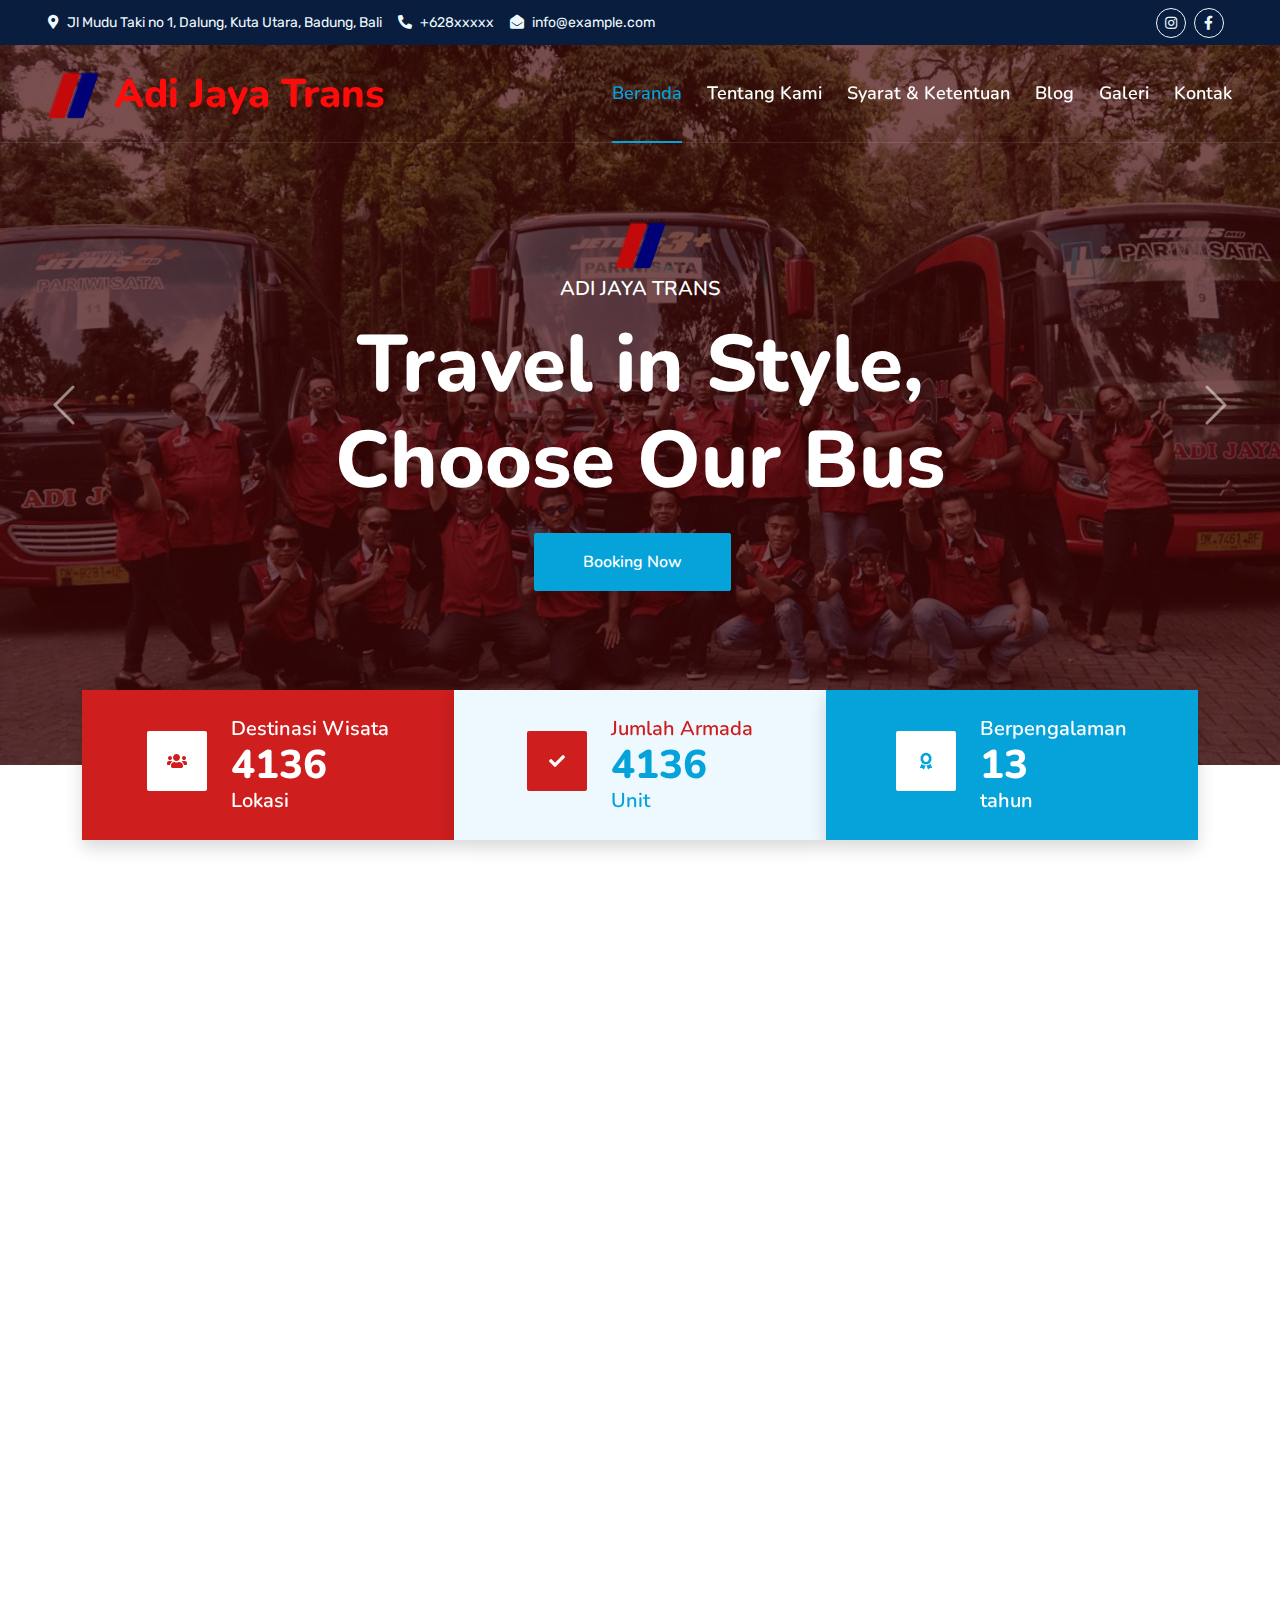
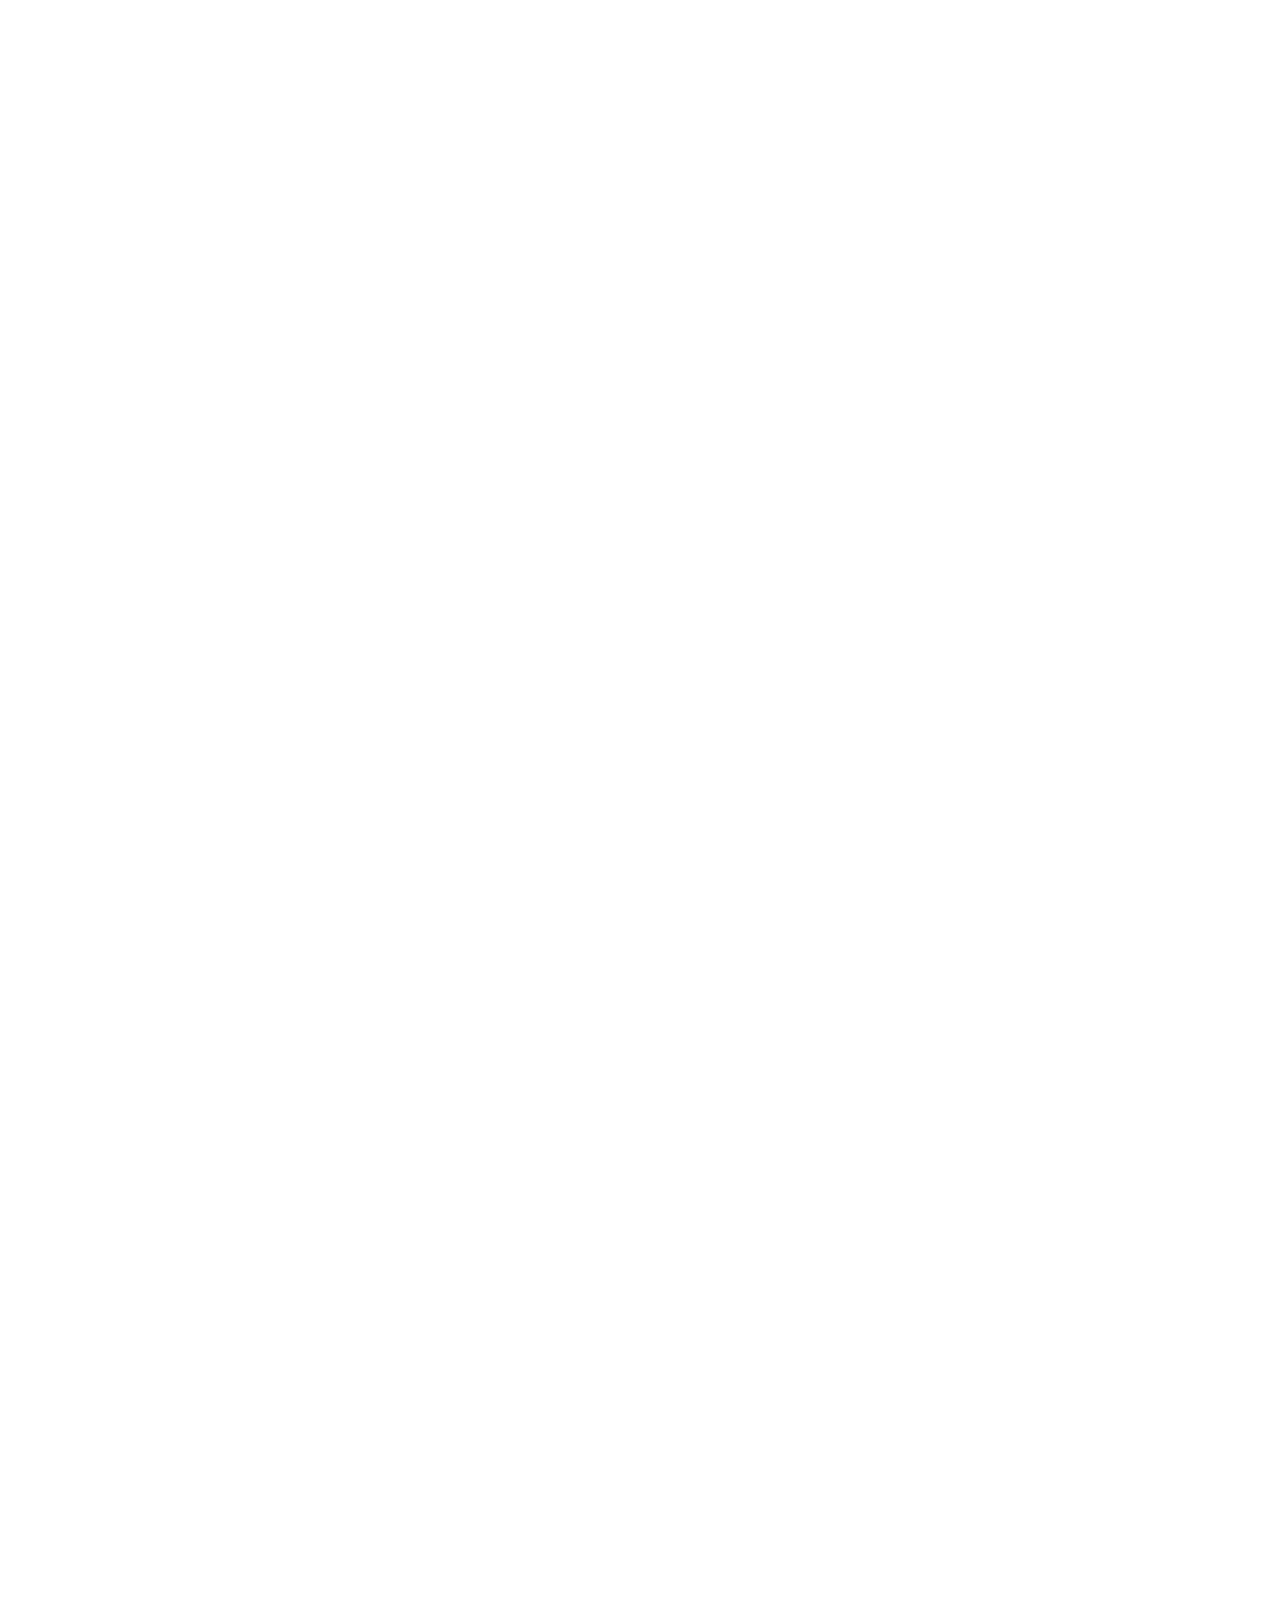
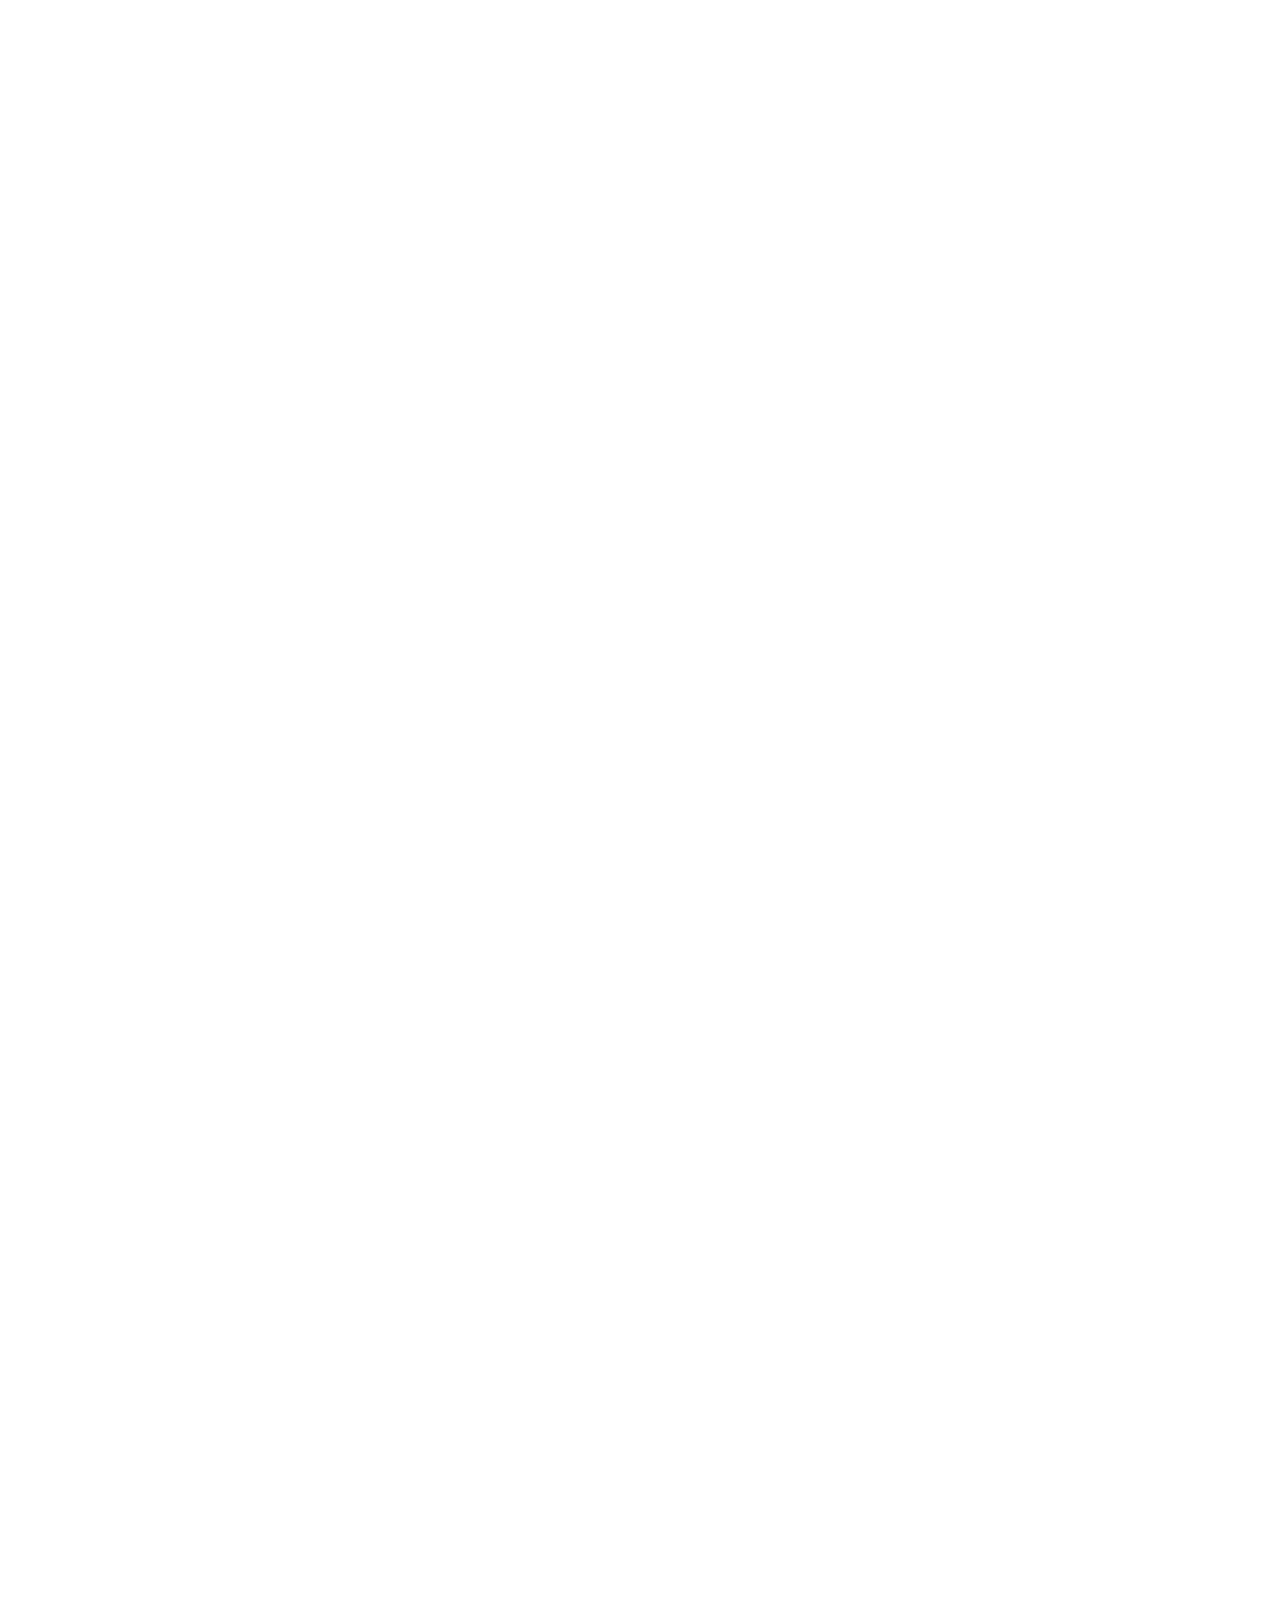
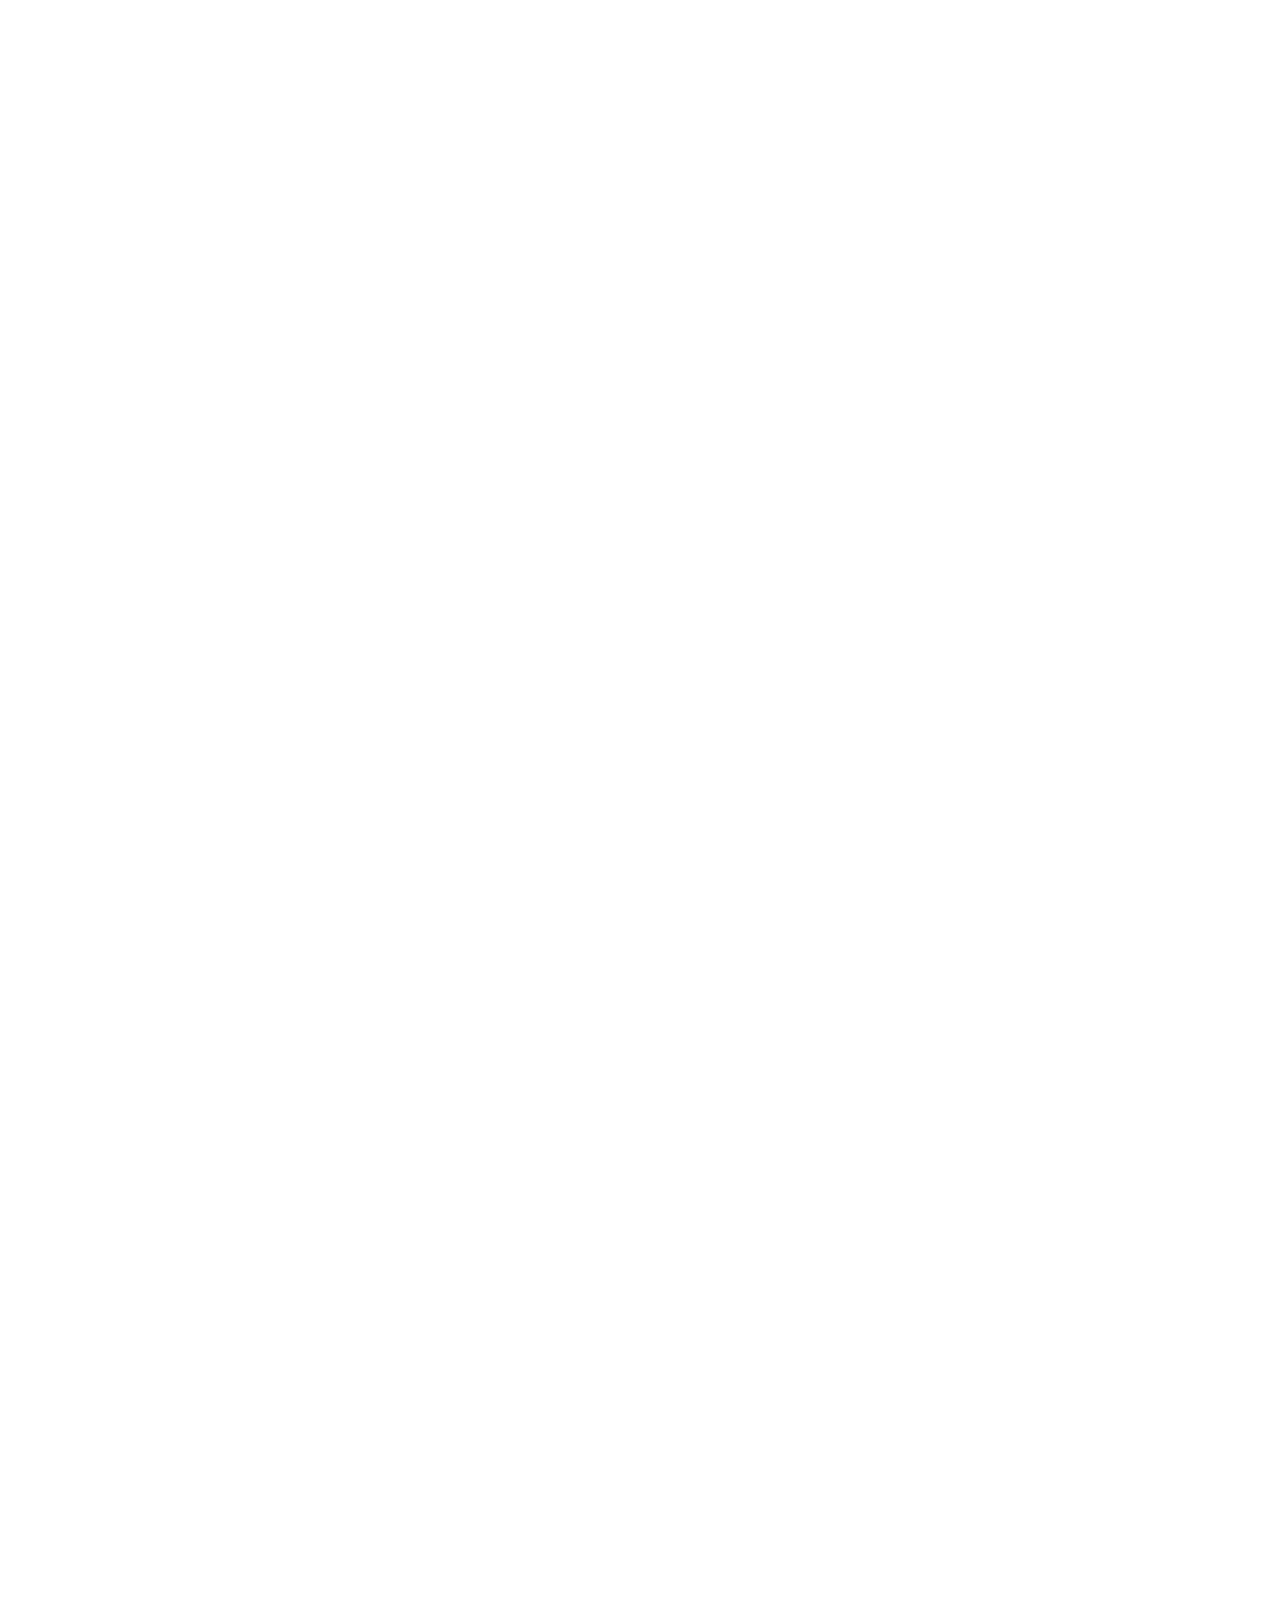
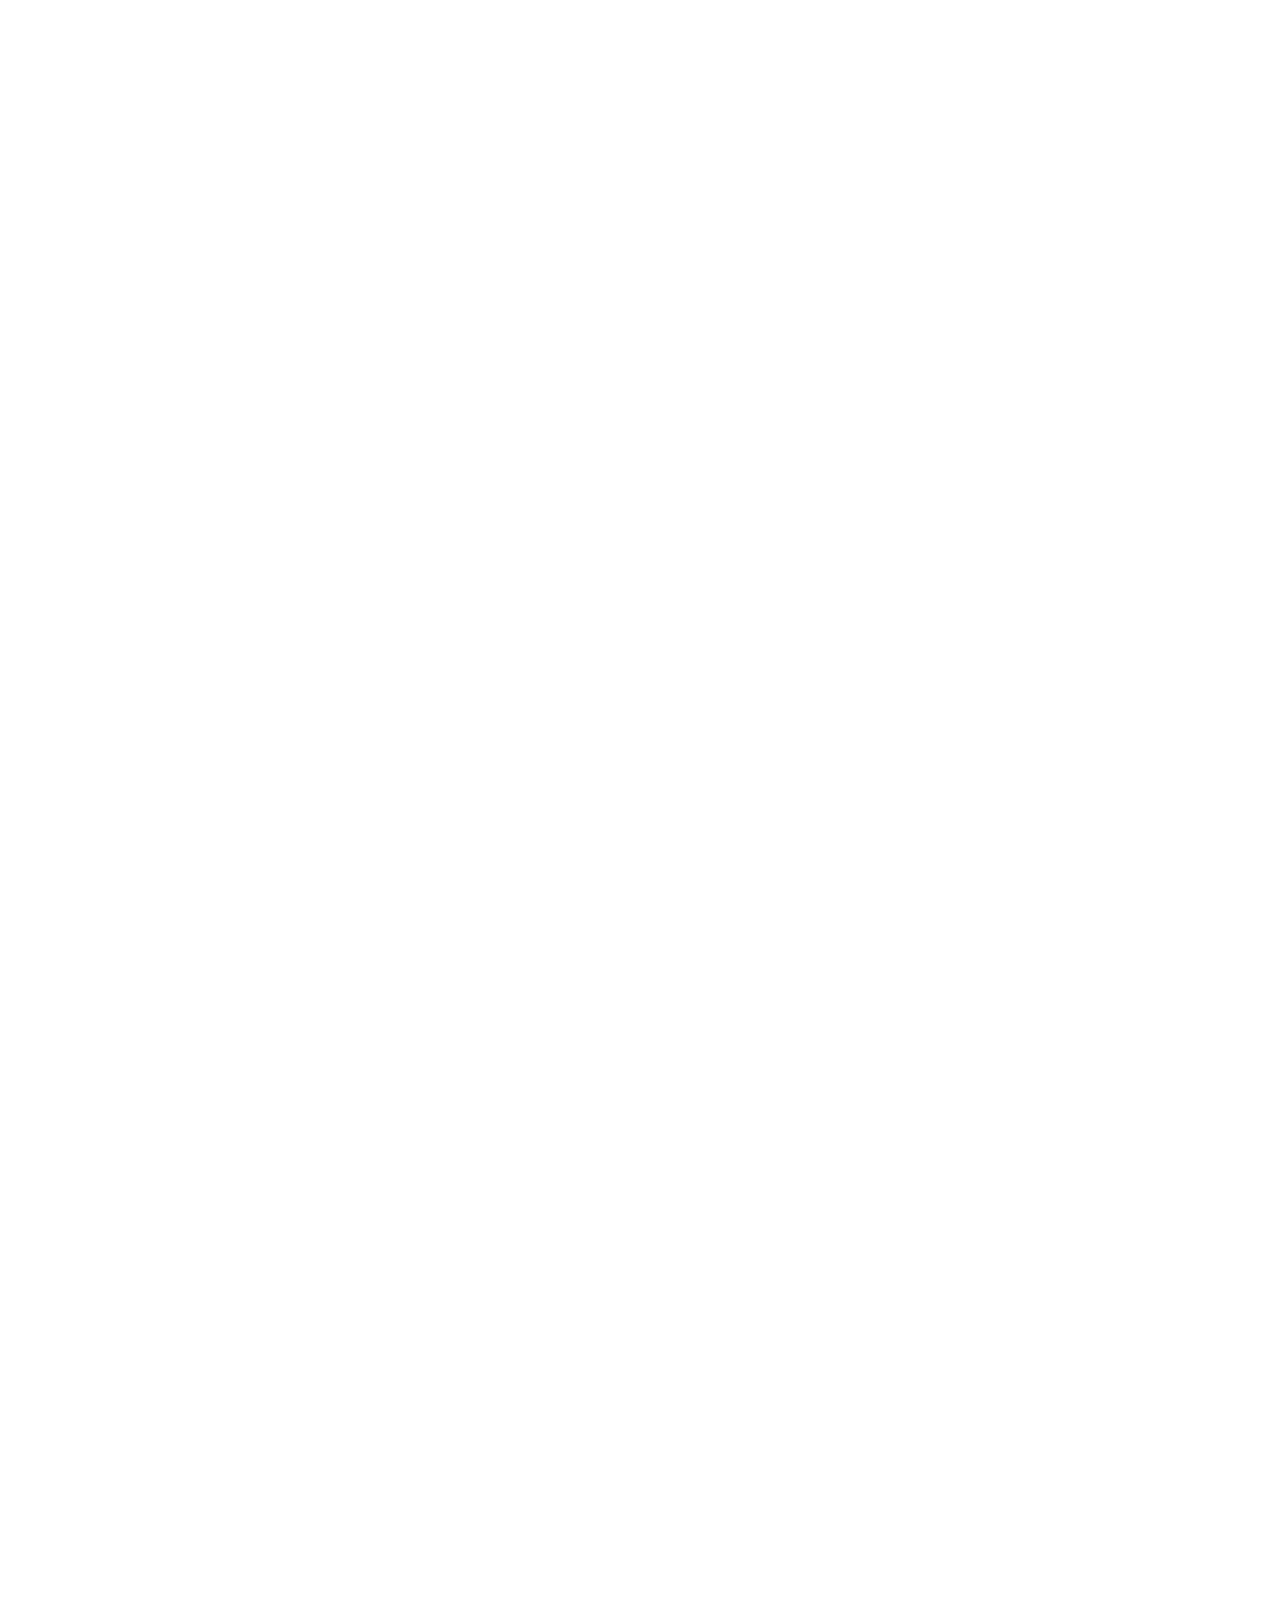
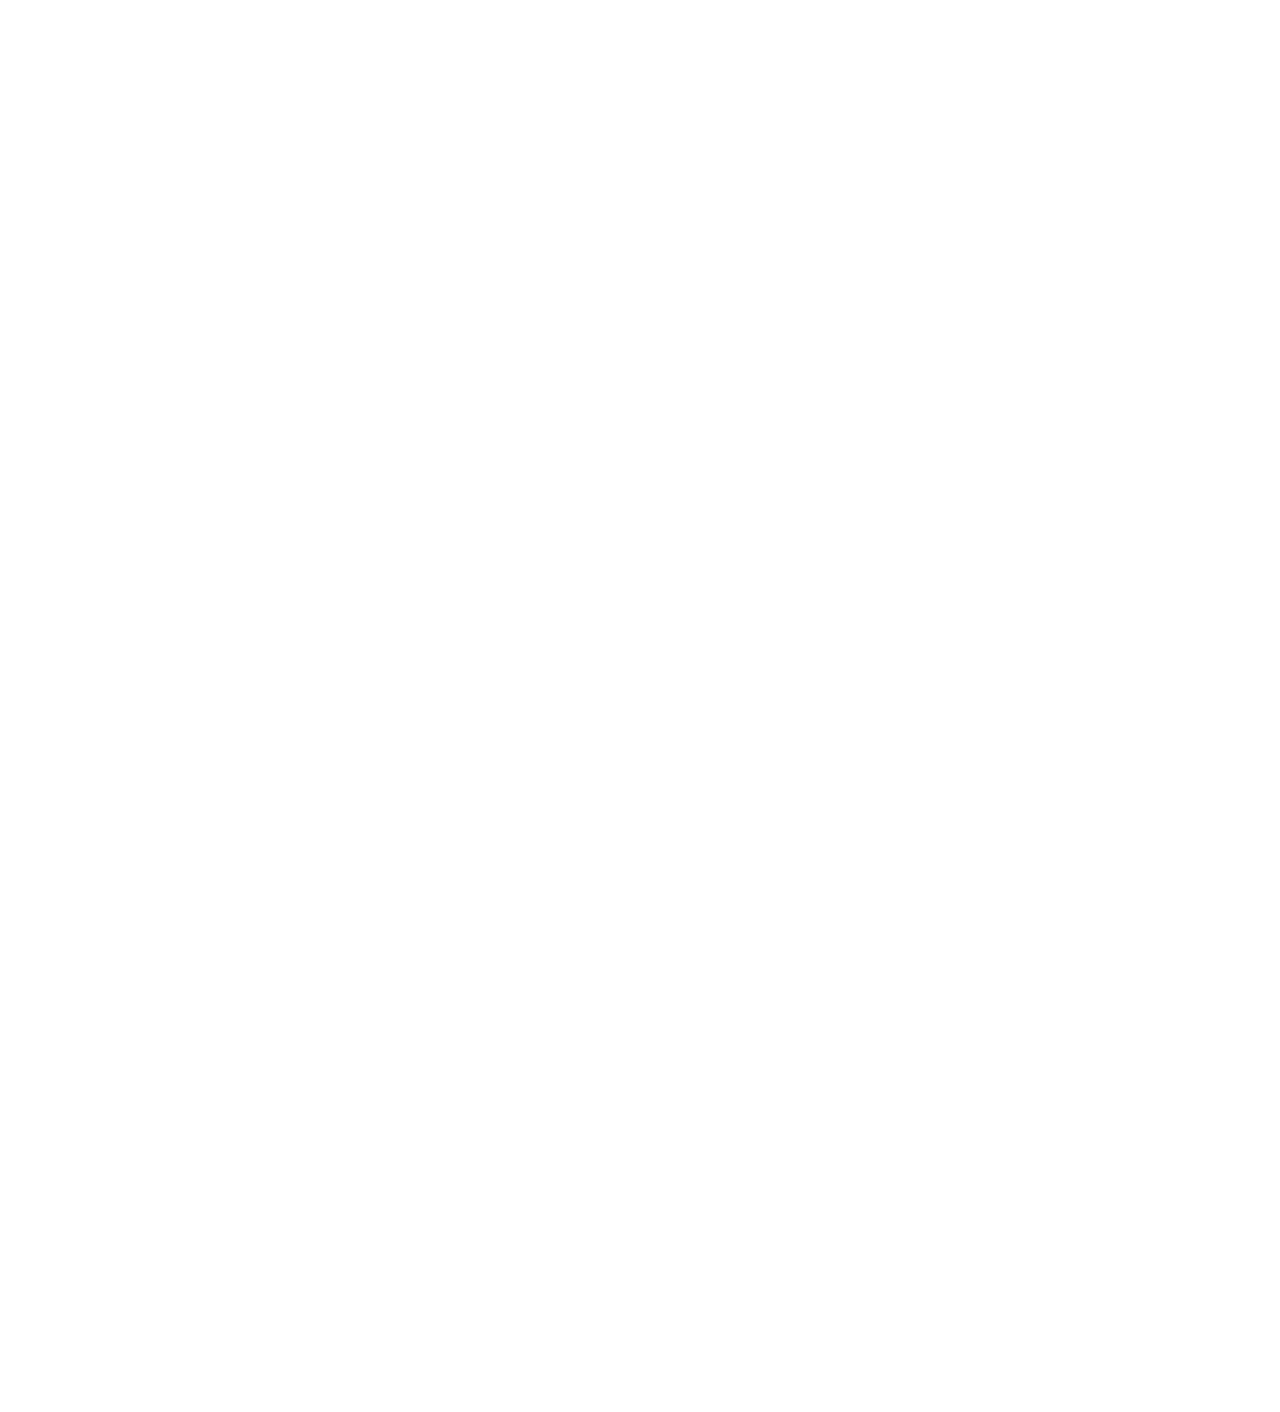
==== commit 19180222: "Update index.html" ====
--- a/index.html
+++ b/index.html
@@ -252,21 +252,21 @@
                 <div class="col-lg-4">
                     <div class="row g-5">
                         <div class="col-12 wow zoomIn" data-wow-delay="0.4s">
-                            <div class="bg-primary rounded d-flex align-items-center justify-content-center mb-3" style="width: 60px; height: 60px;">
+                            <div class="bg-primary2 rounded d-flex align-items-center justify-content-center mb-3" style="width: 60px; height: 60px;">
                                 <i class="fa fa-id-card text-white"></i>
                             </div>
                             <h4>Driver Disiplin</h4>
                             <p class="mb-0">Semua driver adi jaya bus telah dipilih melalui seleksi yang ketat dan sudah terlatih serta sudah berpengalaman dan mengerti tempat wisata dan kuliner yang ada di balir</p>
                         </div>
                         <div class="col-12 wow zoomIn" data-wow-delay="0.4s">
-                            <div class="bg-primary rounded d-flex align-items-center justify-content-center mb-3" style="width: 60px; height: 60px;">
+                            <div class="bg-primary2 rounded d-flex align-items-center justify-content-center mb-3" style="width: 60px; height: 60px;">
                                 <i class="fa fa-history text-white"></i>
                             </div>
                             <h4>Berpengalaman</h4>
                             <p class="mb-0">Adi Jaya Bus didirikan untuk menawarkan kualitas layana untuk semua klien kami. dan telah bekerja keras untuk unggul sebagai perusahaan terkemuka</p>
                         </div>
                         <div class="col-12 wow zoomIn" data-wow-delay="0.8s">
-                            <div class="bg-primary rounded d-flex align-items-center justify-content-center mb-3" style="width: 60px; height: 60px;">
+                            <div class="bg-primary2 rounded d-flex align-items-center justify-content-center mb-3" style="width: 60px; height: 60px;">
                                 <i class="fa fa-check text-white"></i>
                             </div>
                             <h4>Mengerti Kebutuhan</h4>
@@ -626,4 +626,4 @@
     <script src="js/main.js"></script>
 </body>
 
-</html>+</html>
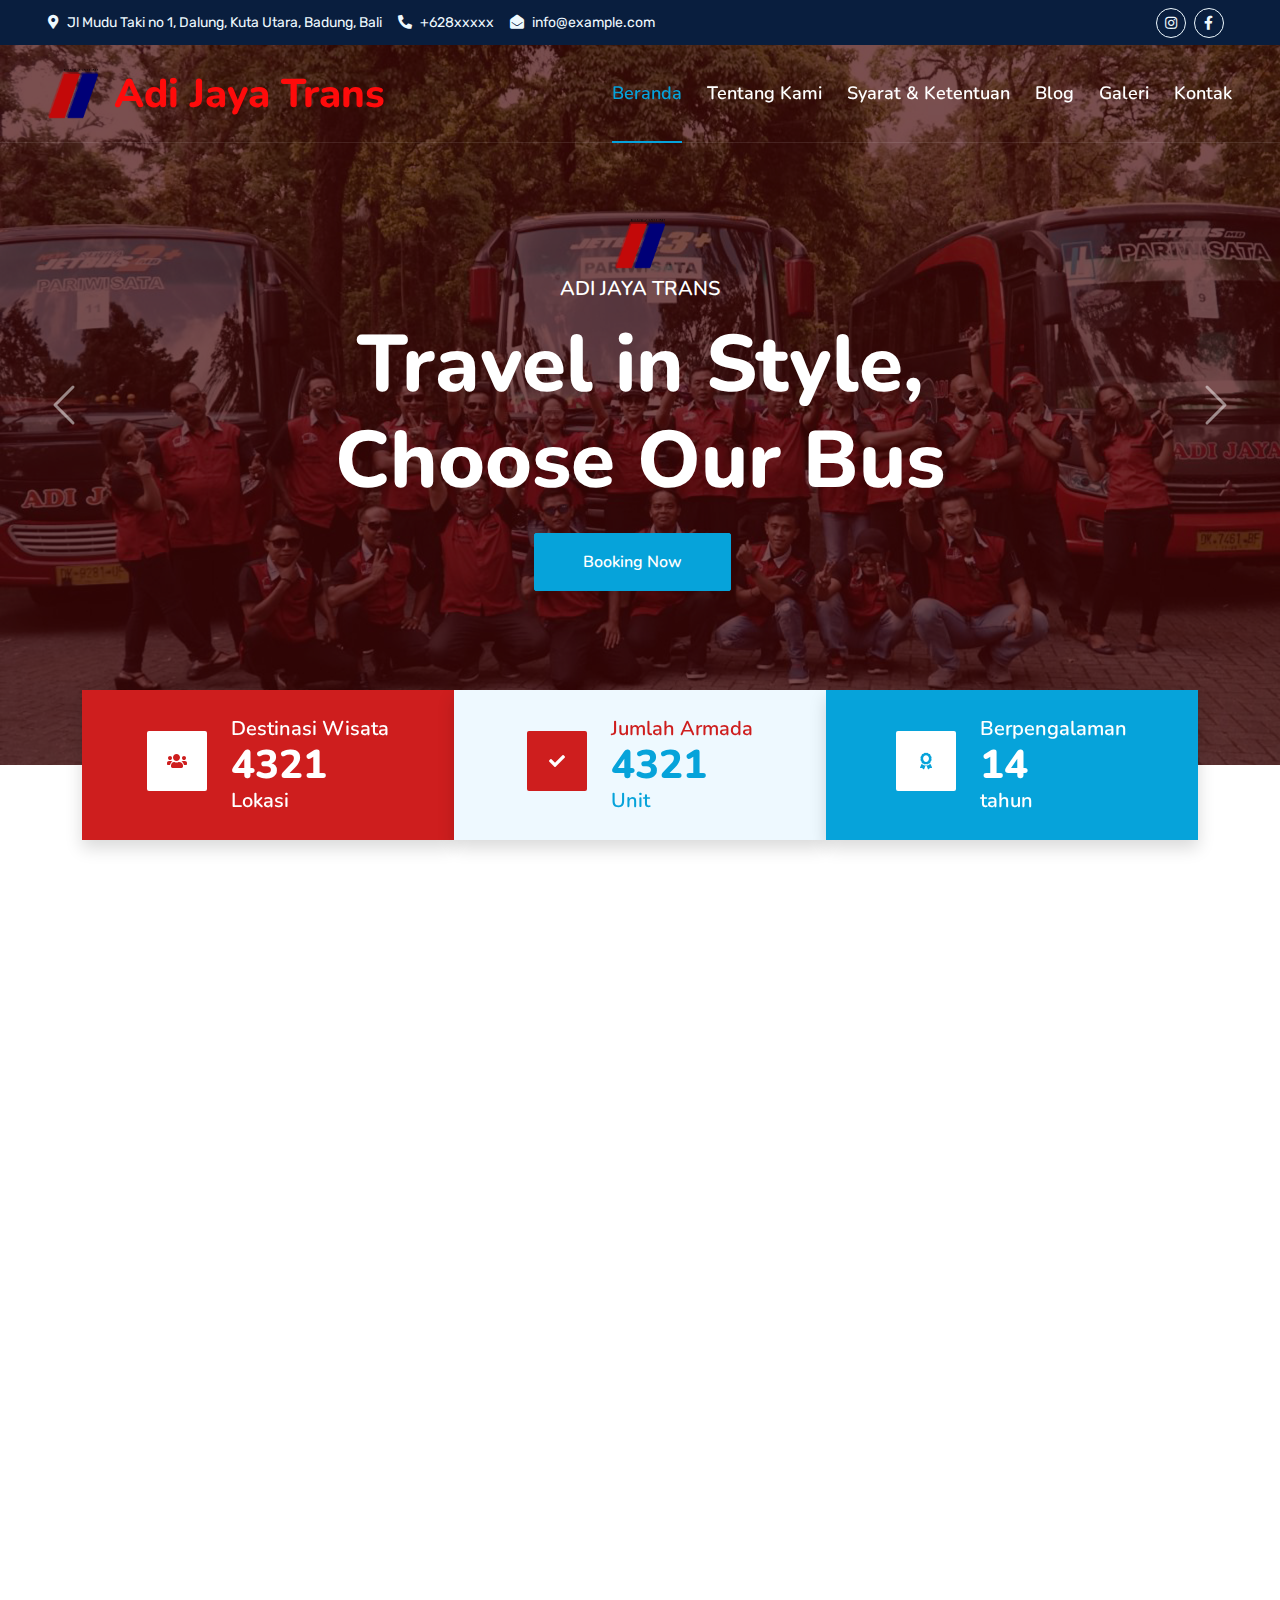
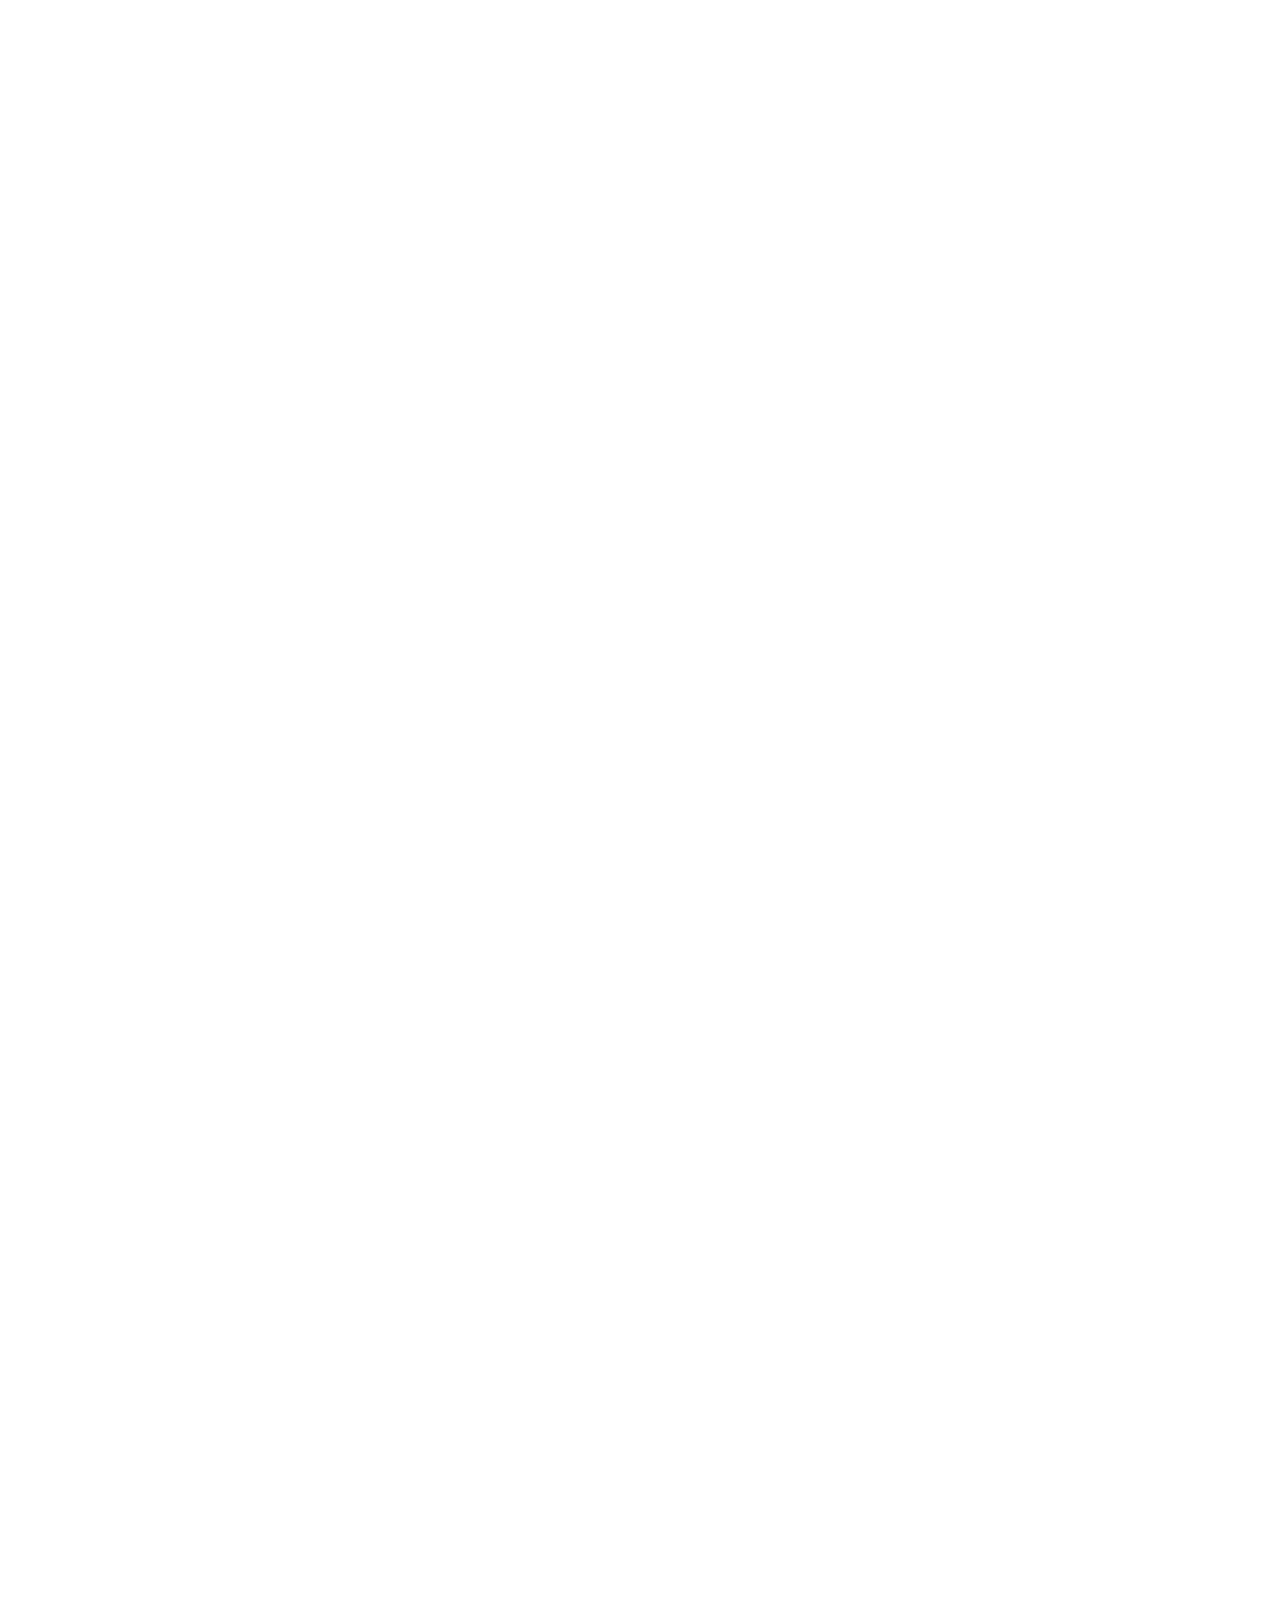
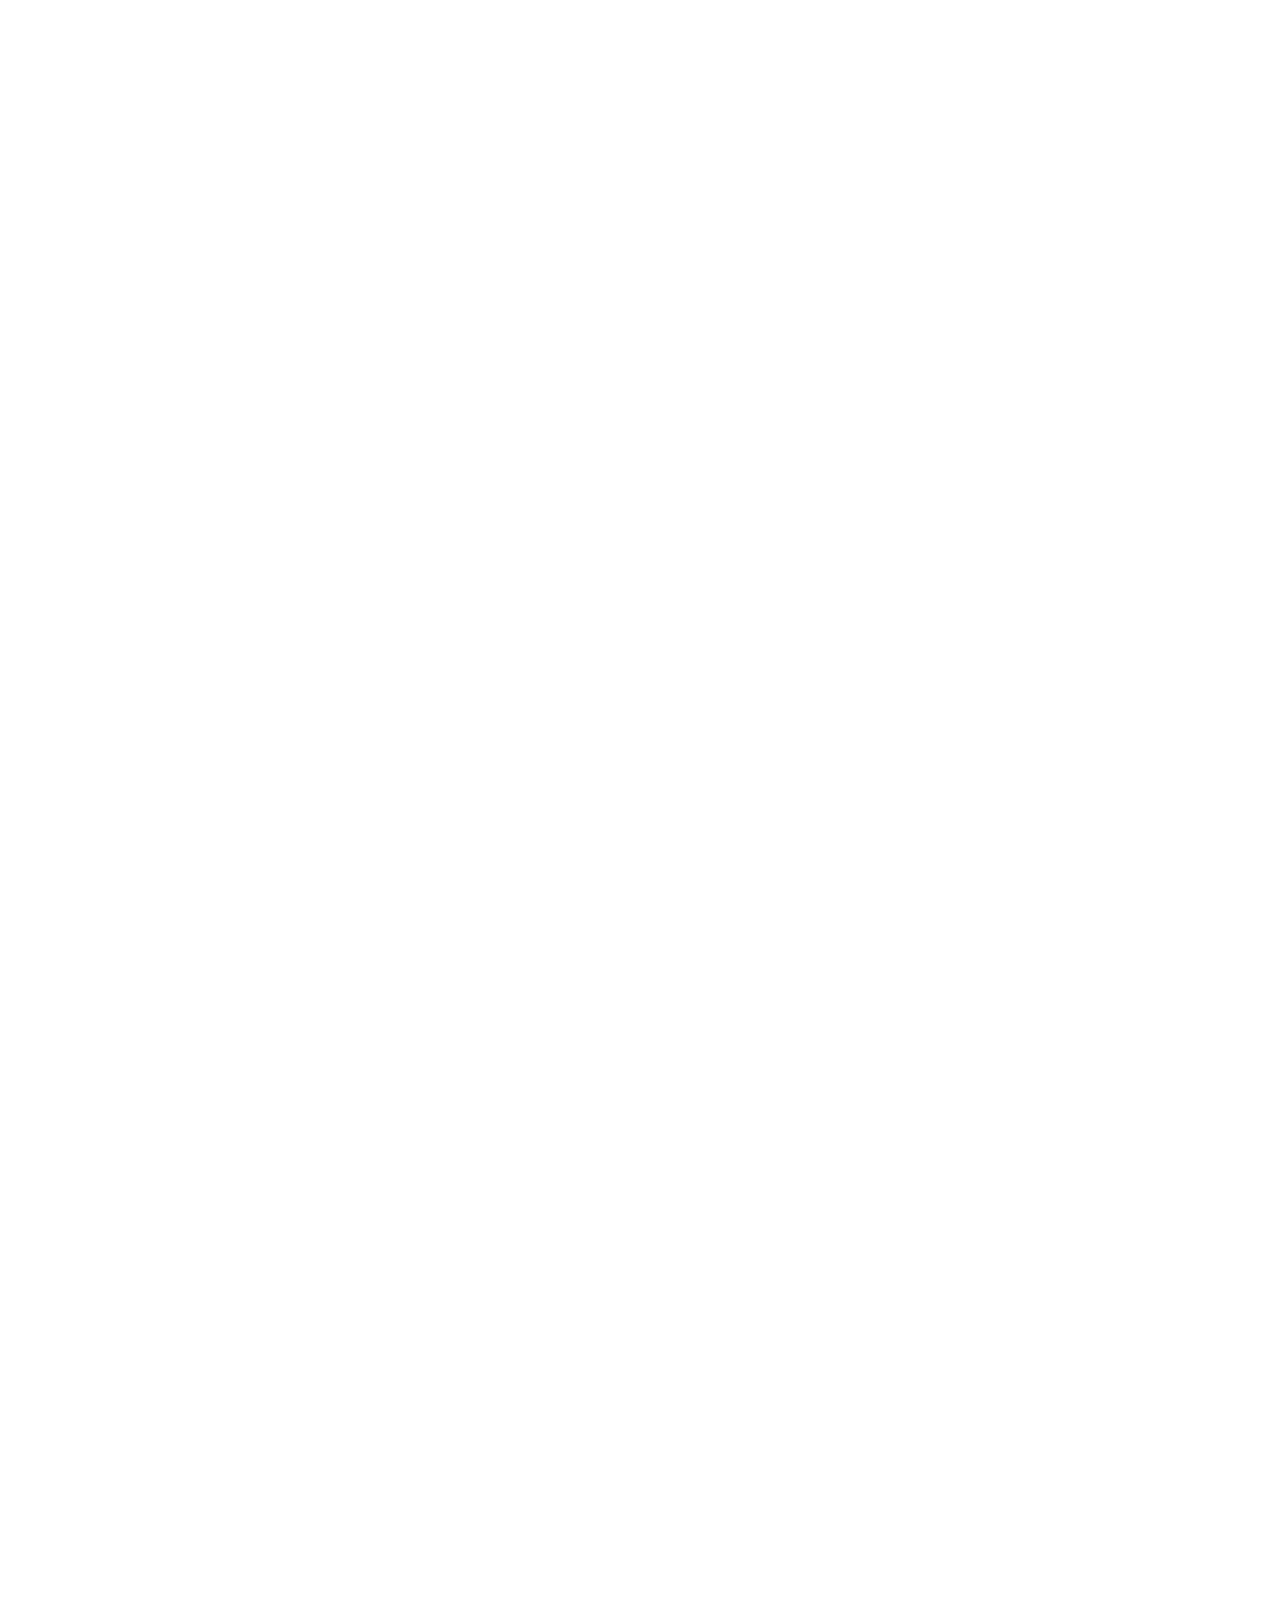
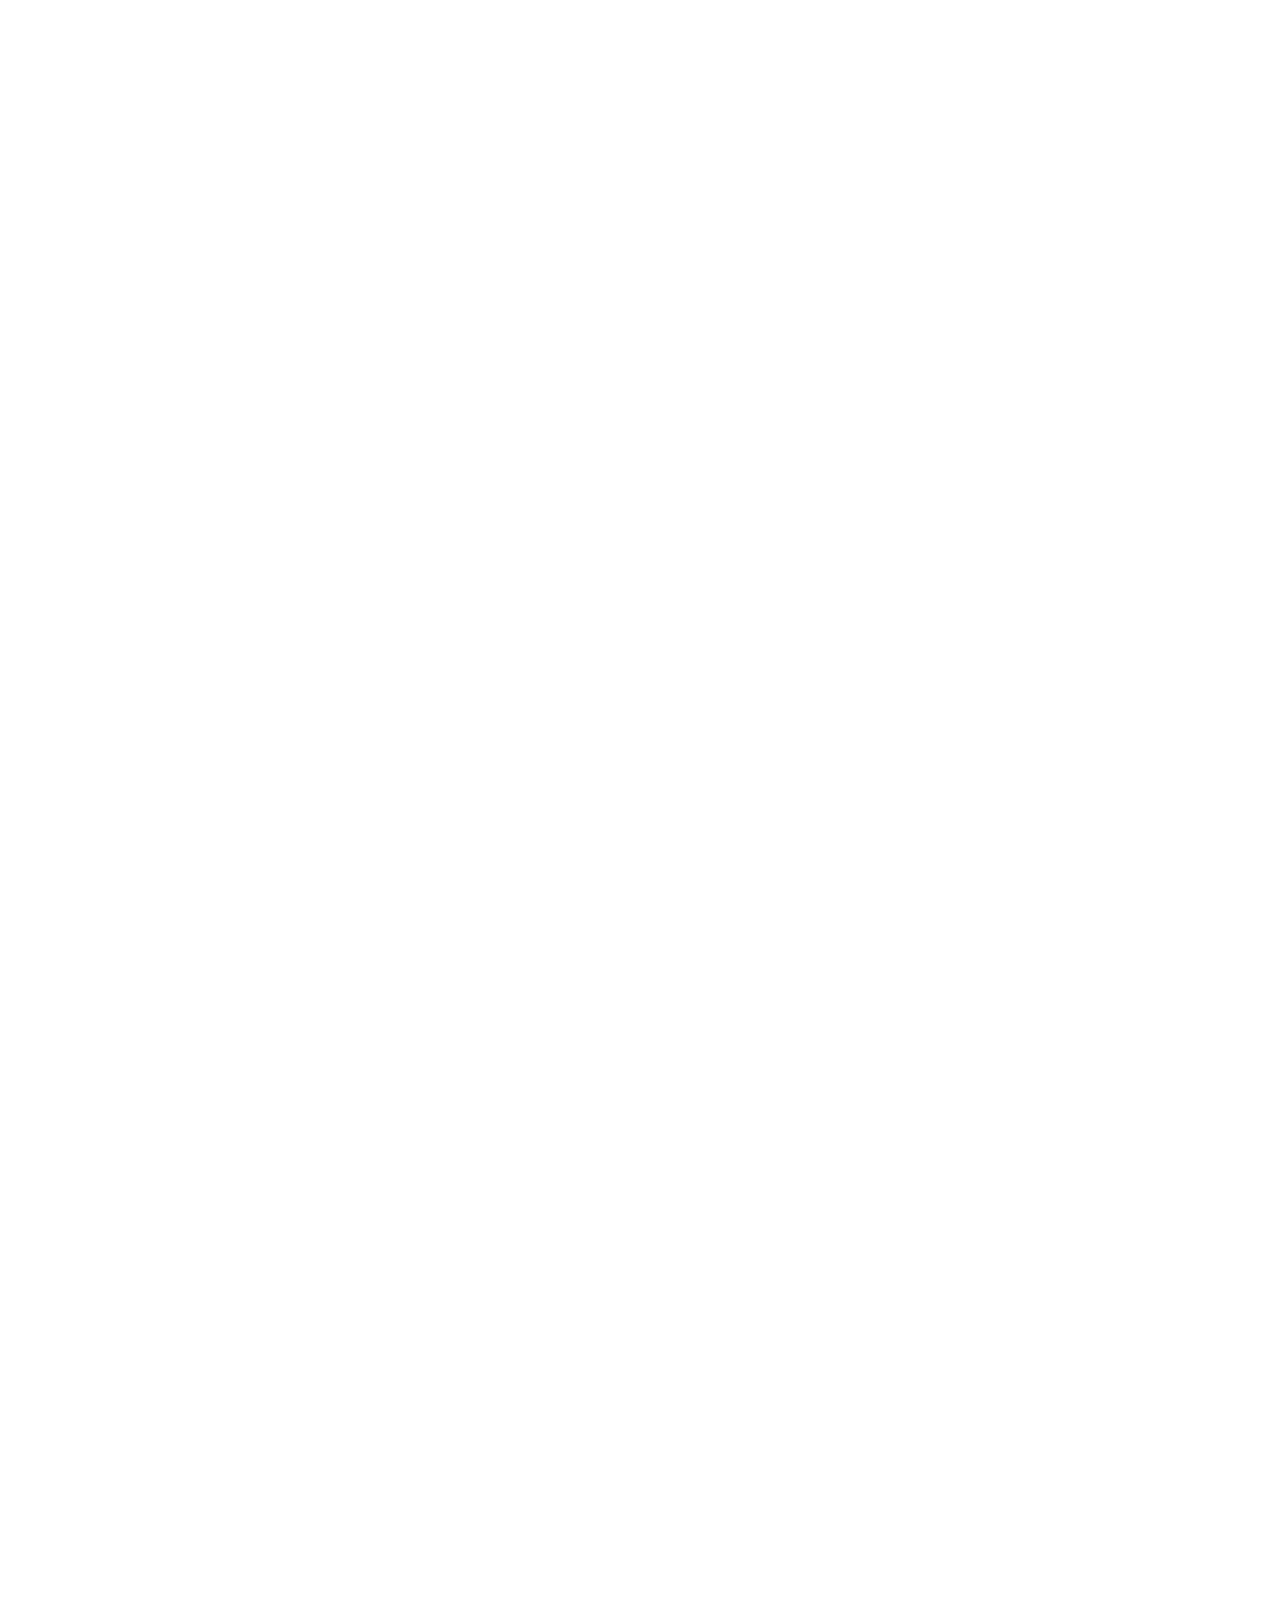
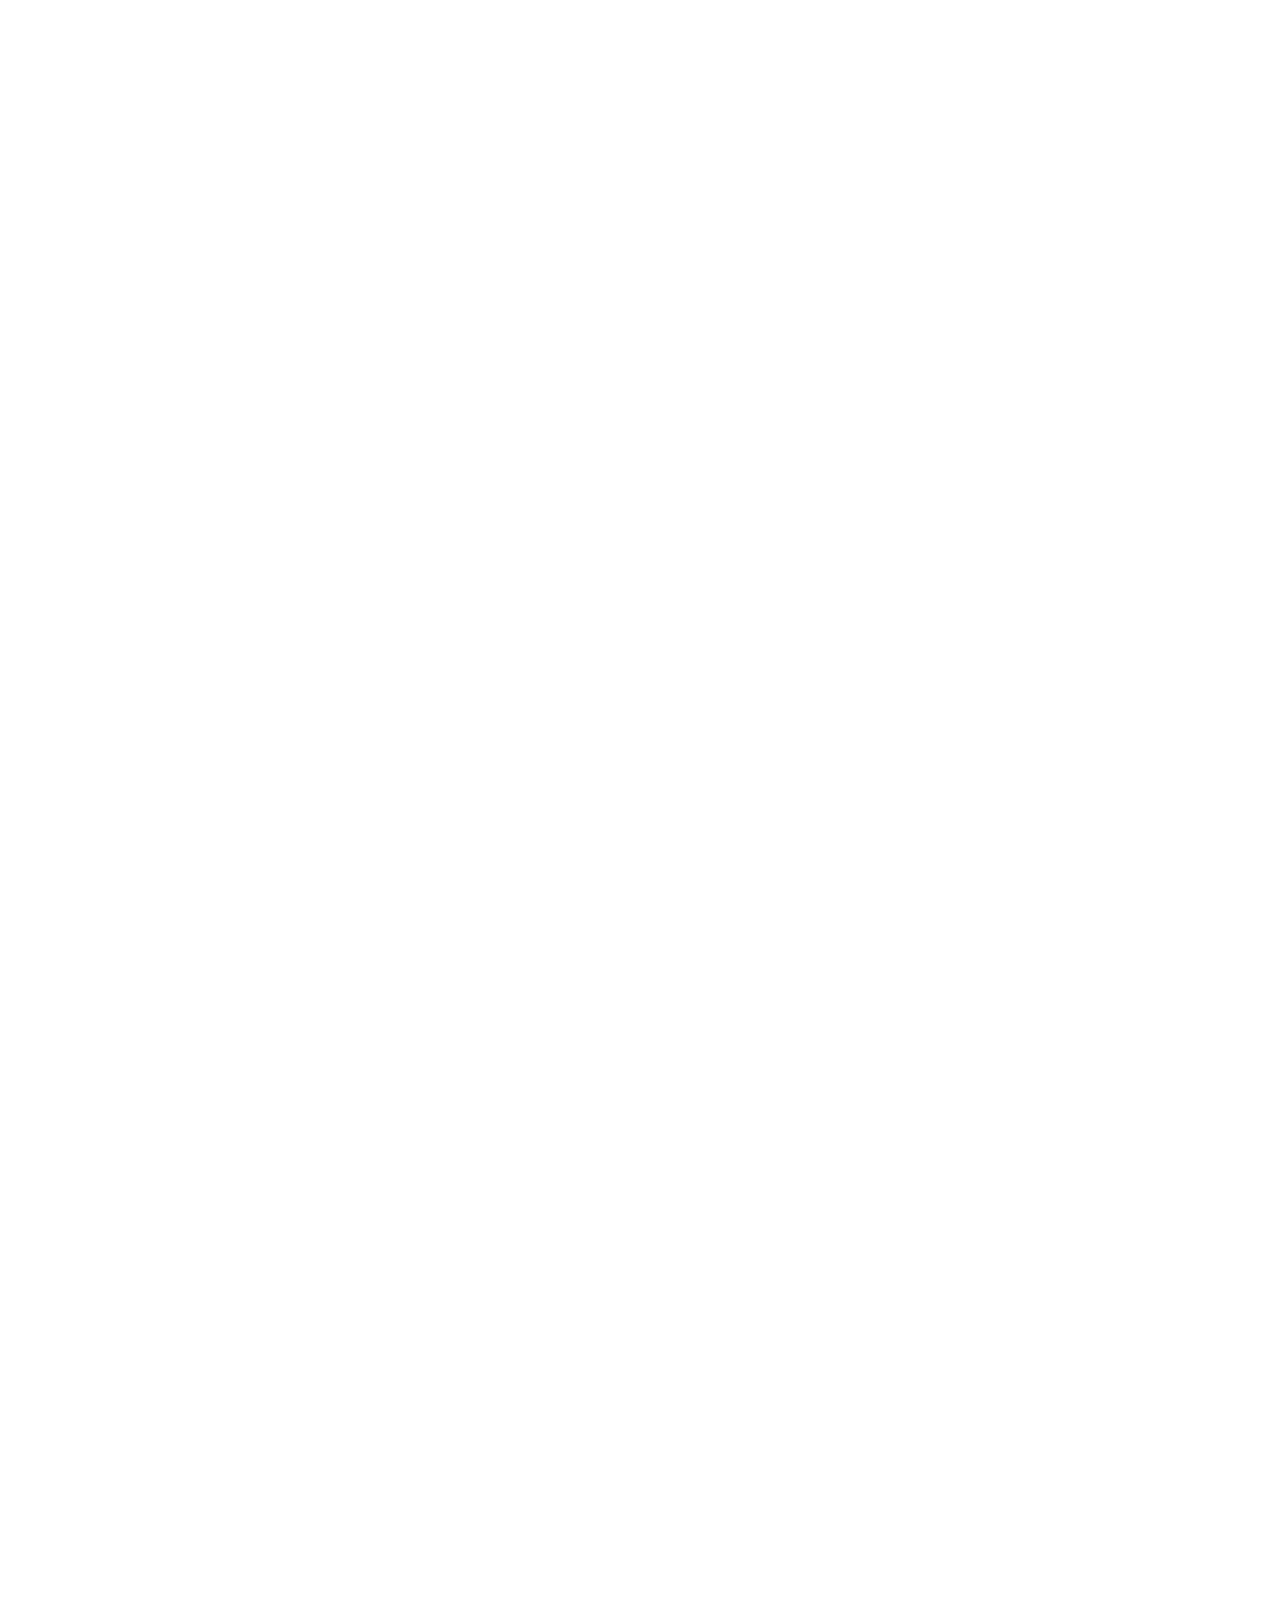
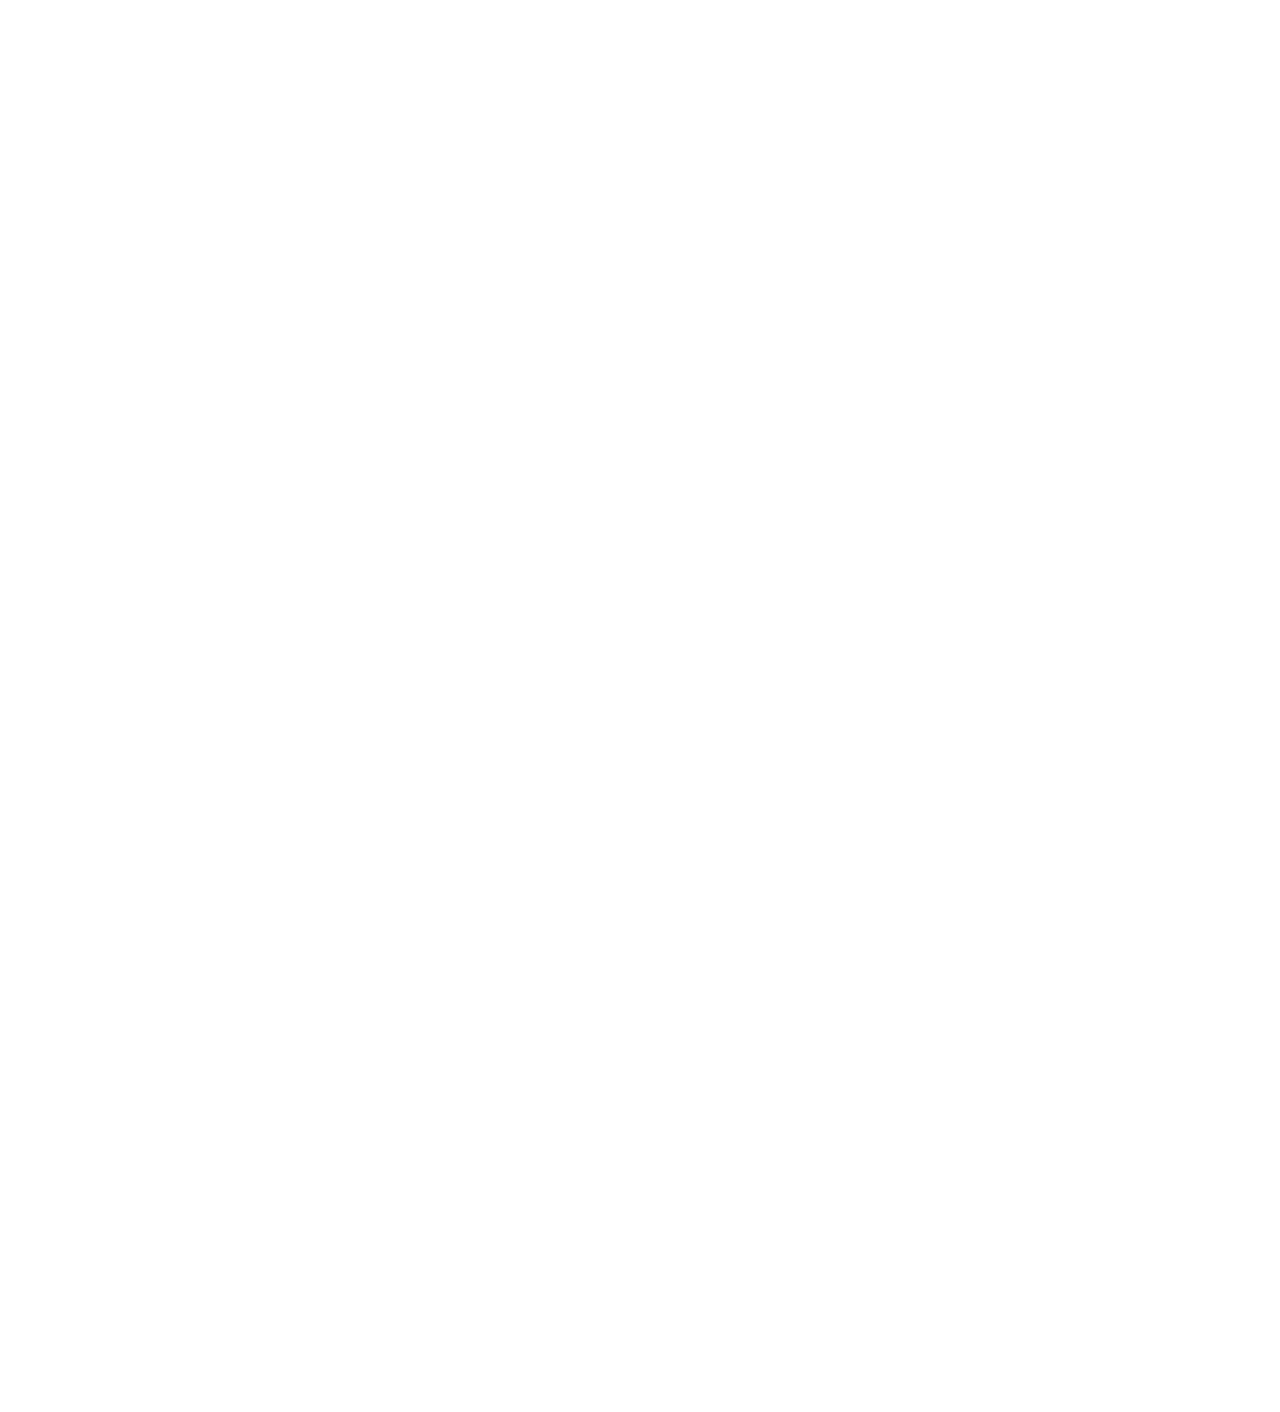
==== commit c88cfcaf: "Add files via upload" ====
--- a/index.html
+++ b/index.html
@@ -6,8 +6,8 @@
     <title>Adi Jaya Trans</title>
     <link rel="icon" type="image/png" href ="D:\ADI JAYA\web\adi jaya trans\img\LOGO-ADI-JAYA.png">
     <meta content="width=device-width, initial-scale=1.0" name="viewport">
-    <meta content="Free HTML Templates" name="keywords">
-    <meta content="Free HTML Templates" name="description">
+    <meta content="Sewa Bus Bali" name="keywords">
+    <meta content="Jasa Sewa Bus Terpecaya di Bali" name="description">
 
     <!-- Favicon -->
     <link href="img/favicon.ico" rel="icon">
@@ -259,7 +259,7 @@
                             <p class="mb-0">Semua driver adi jaya bus telah dipilih melalui seleksi yang ketat dan sudah terlatih serta sudah berpengalaman dan mengerti tempat wisata dan kuliner yang ada di balir</p>
                         </div>
                         <div class="col-12 wow zoomIn" data-wow-delay="0.4s">
-                            <div class="bg-primary2 rounded d-flex align-items-center justify-content-center mb-3" style="width: 60px; height: 60px;">
+                            <div class="bg-primary rounded d-flex align-items-center justify-content-center mb-3" style="width: 60px; height: 60px;">
                                 <i class="fa fa-history text-white"></i>
                             </div>
                             <h4>Berpengalaman</h4>
@@ -626,4 +626,4 @@
     <script src="js/main.js"></script>
 </body>
 
-</html>
+</html>